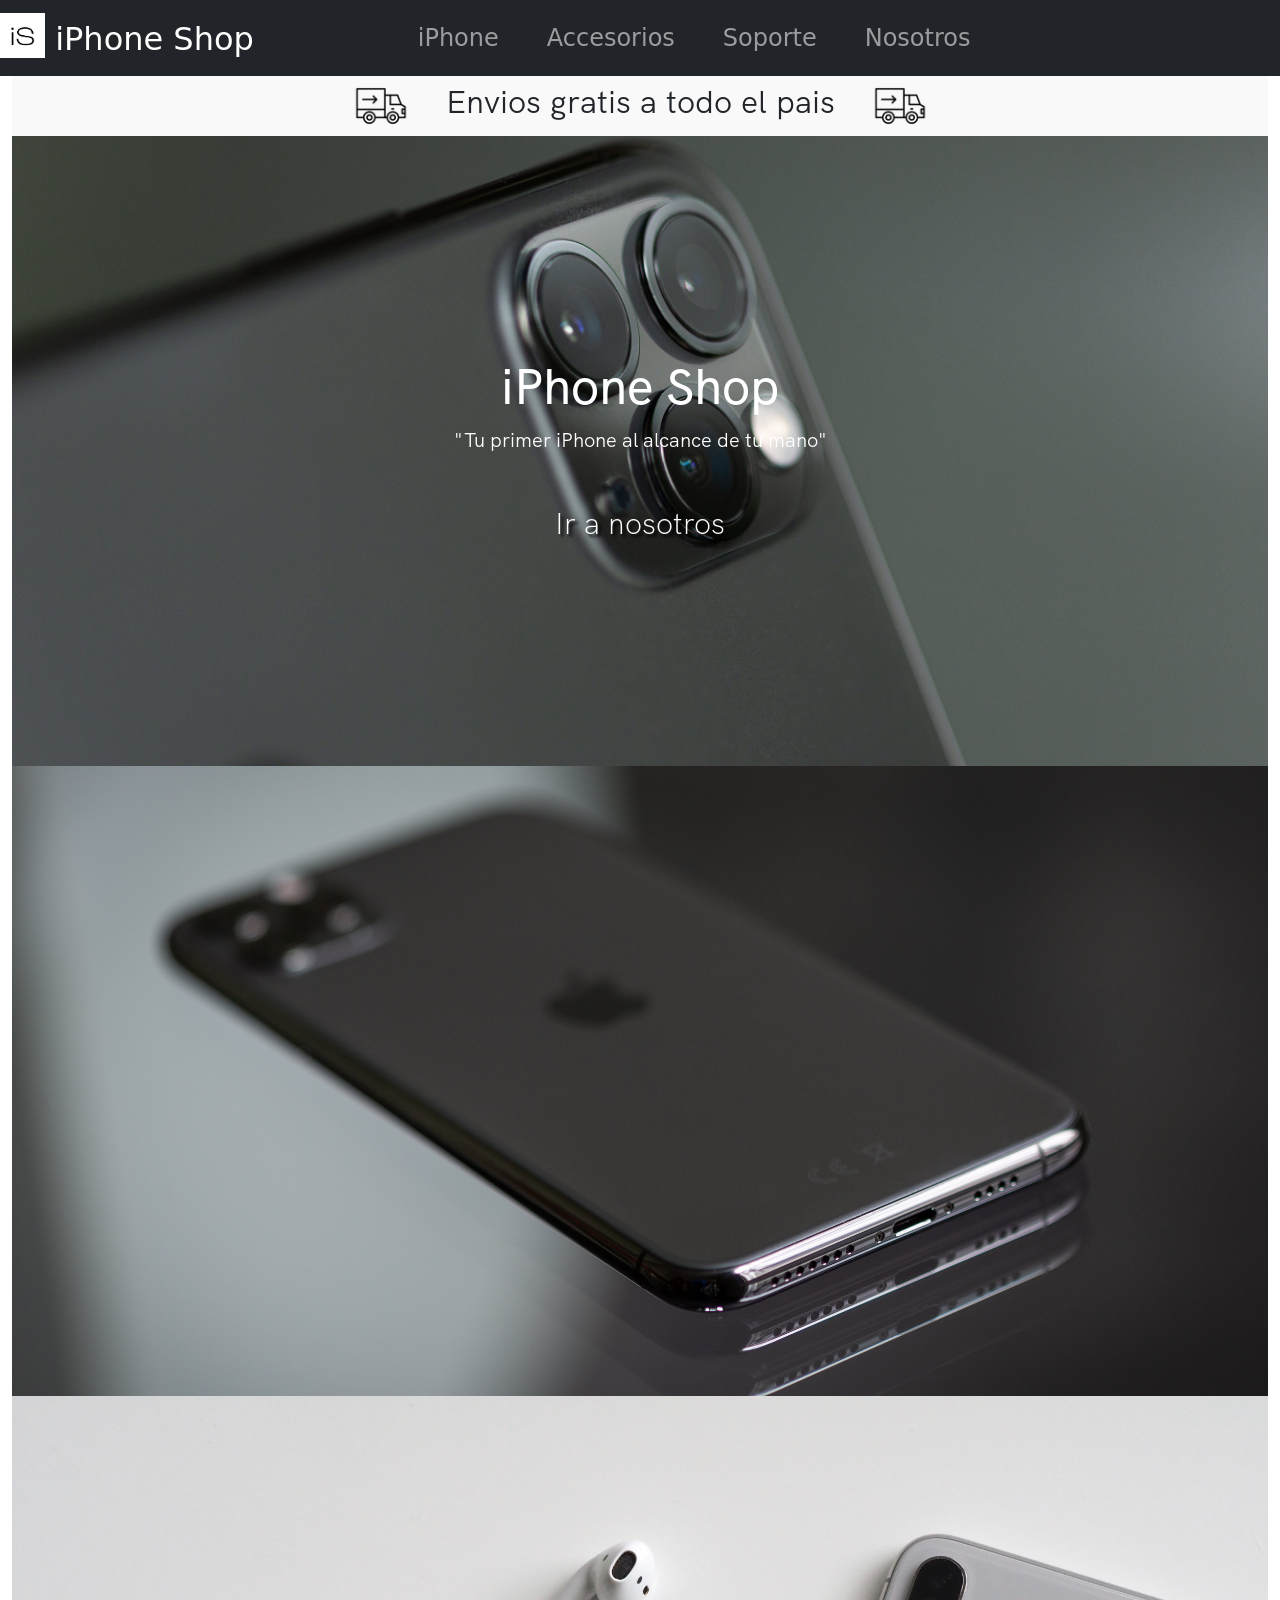
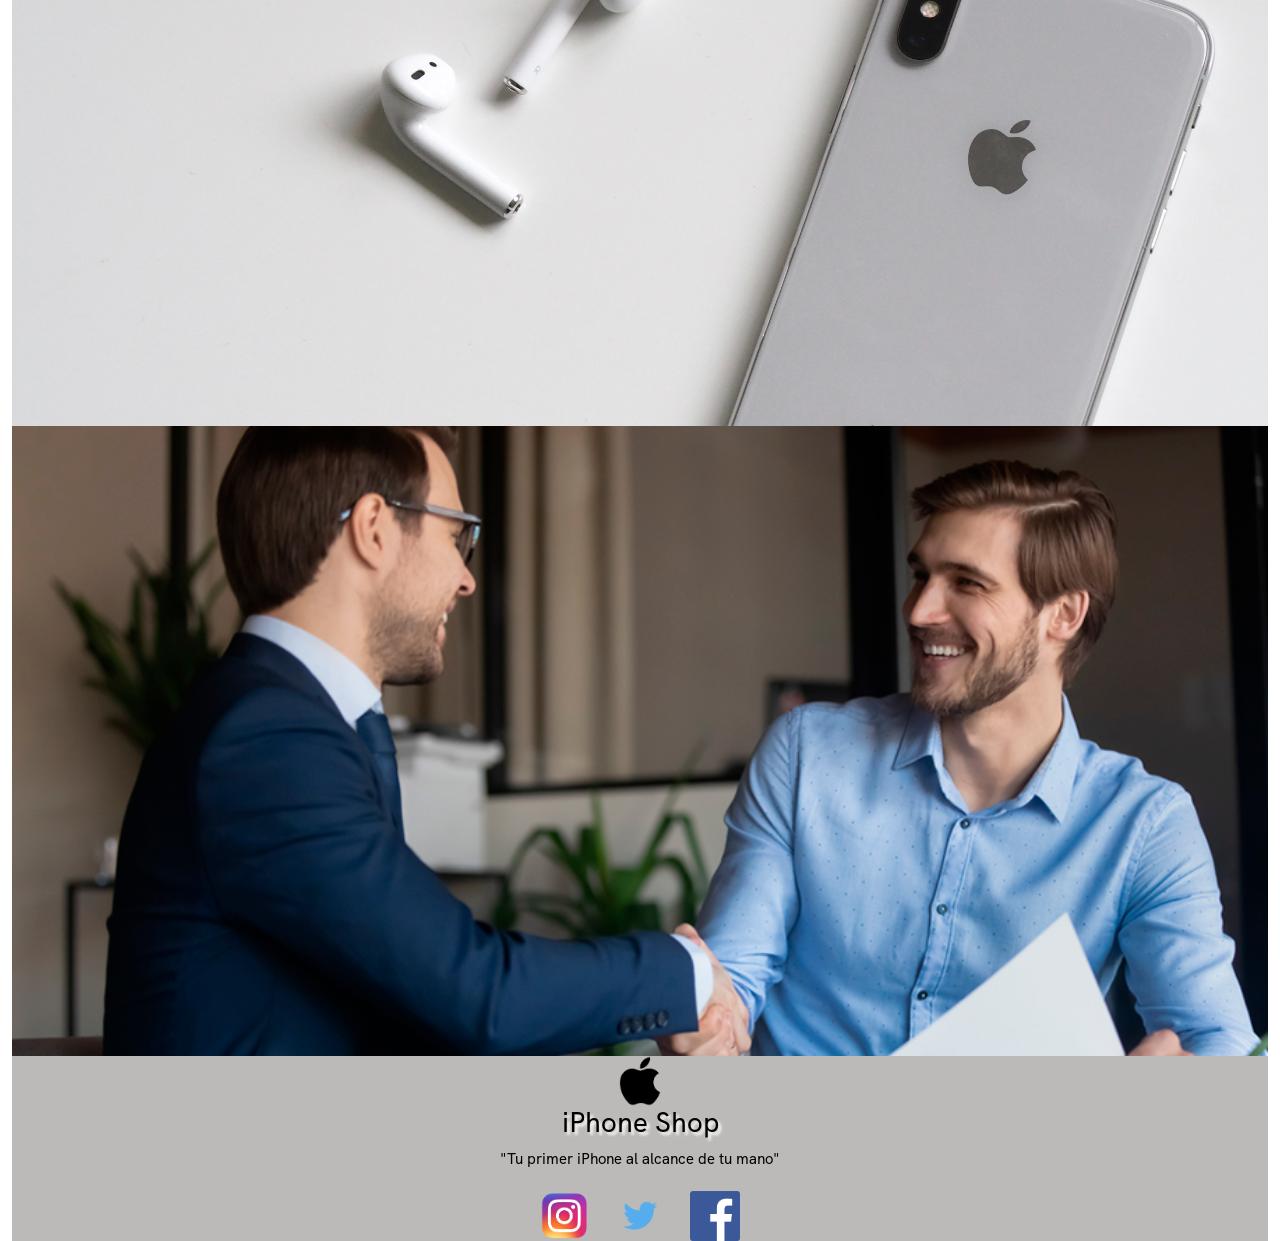
==== index.html @ 17371e0e "bootstrap" ====
<!DOCTYPE html>
<html lang="es">
    <head>
        <meta charset="UTF-8">
        <meta http-equiv="X-UA-Compatible" content="IE=edge">
        <meta name="viewport" content="width=device-width, initial-scale=1.0">
        <title>iPhone Shop</title>
        <link rel="shortcut icon" href="/img/iss.ico" type="image/x-icon">
        <link rel="stylesheet" href="https://cdnjs.cloudflare.com/ajax/libs/animate.css/4.1.1/animate.min.css"/>
        <link href="https://unpkg.com/aos@2.3.1/dist/aos.css" rel="stylesheet">
        <link href="https://cdn.jsdelivr.net/npm/bootstrap@5.1.3/dist/css/bootstrap.min.css" rel="stylesheet" integrity="sha384-1BmE4kWBq78iYhFldvKuhfTAU6auU8tT94WrHftjDbrCEXSU1oBoqyl2QvZ6jIW3" crossorigin="anonymous">
        <link rel="stylesheet" href="pages/style.css">
    </head>
    <body class="container-fluid">
       <header id="header" class="header row">
           <nav class="navbar navbar-dark bg-dark navbar-expand-md">
                <div class="d-inline-flex">
                    <a class="navbar-brand fs-2 active" href="index.html">
                    <img src="img/is.png" alt="logo apple" width="45" height="45" class="d-inline-block align-text-bottom">
                    iPhone Shop
                    </a>
                </div>
                <button class="navbar-toggler list-inline mr-auto" type="button" data-bs-toggle="collapse" data-bs-target="#navbarTogglerDemo01" aria-controls="navbarTogglerDemo01" aria-expanded="false" aria-label="Toggle navigation">
                    <span class="navbar-toggler-icon"></span>
                </button>
                <div class="collapse navbar-collapse justify-content-center" id="navbarTogglerDemo01">
                    <div class="navbar-nav m-40 divnav ">
                        <a class="nav-link fs-4 mx-3" href="pages/iphone.html">iPhone</a>
                        <a class="nav-link fs-4 mx-3" href="pages/accesorios.html">Accesorios</a>
                        <a class="nav-link fs-4 mx-3" href="pages/soporte.html">Soporte</a>
                        <a class="nav-link fs-4 mx-3" href="pages/nosotros.html">Nosotros</a>
                    </div>
                </div> 
           </nav>
        <!-- <div class="col-3">
                <a class="navbar-brand" href="index.html">
                <img src="img/580b57fcd9996e24bc43c516.png" alt="" width="50" class="d-inline-block align-text-top" >
                iPhone Shop
                </a>
            </div>
            <nav class="col-9">
                <ul class="nav justify-content-center">
                    <li class="nav-item col">
                    <a class="nav-link active nav__a"  href="pages/iphone.html">iPhone</a>
                    </li>
                    <li class="nav-item col">
                    <a class="nav-link nav__a" href="pages/accesorios.html">Accesorios</a>
                    </li>
                    <li class="nav-item col">
                    <a class="nav-link nav__a" href="pages/soporte.html">Soporte</a>
                    </li>
                    <li class="nav-item col">
                    <a class="nav-link nav__a" href="pages/nosotros.html">Nosotros</a>
                    </li>
                </ul>   
            </nav> -->
       </header>
       <main class="main">
            <section>
                <div class="promo">
                    <img src="img/camion.png" alt=""> 
                    <h2>
                        Envios gratis a todo el pais
                    </h2>
                    <img src="img/camion.png" alt="">
                </div>
            </section>
            <section class="section__one">
                    <h1 class="animate__animated animate__fadeInDownBig text-center">iPhone Shop</h1>
                    <p class="animate__animated animate__fadeInDownBig text-center">"Tu primer iPhone al alcance de tu mano"</p>
                    <a href="pages/nosotros.html" class="animate__animated animate__fadeInDownBig text-center">Ir a nosotros</a> 
            </section>
            <section class="section__two">
                <a href="pages/iphone.html" data-aos="zoom-in">Ir a iPhone</a> 
            </section>
            <section class="section__three">
                <a href="pages/accesorios.html" data-aos="zoom-in">Ir a accesorios</a>
            </section>
            <section class="section__four">
                <a href="pages/soporte.html" data-aos="zoom-in">Ir a soporte</a> 
                <p data-aos="zoom-in">Brindamos el mejor asesoramiento del mercado a nuestros clientes.</p>
            </section>
        </main>
        <footer>
            <div class="footer">
                <img src="img/580b57fcd9996e24bc43c516.png" alt="">
                <a href="#header"><h3>iPhone Shop</h3></a>
                <p>"Tu primer iPhone al alcance de tu mano"</p>
                <div>
                    <a href="https://instagram.com/"target="_blank"><img src="img/580b57fcd9996e24bc43c521.png" alt="" class="footer__a"></a>
                    <a href="https://www.twitter.com/"target="_blank"><img src="img/580b57fcd9996e24bc43c53e.png" alt="" class="footer__a"></a>
                    <a href="https://www.facebook.com/"target="_blank"><img src="img/584ac2d03ac3a570f94a666d.png" alt="" class="footer__a"></a> 
                </div>
            </div>
        </footer>
        <script src="https://unpkg.com/aos@2.3.1/dist/aos.js"></script>
        <script>
            AOS.init();
        </script>
        <script src="https://cdn.jsdelivr.net/npm/bootstrap@5.1.3/dist/js/bootstrap.bundle.min.js" integrity="sha384-ka7Sk0Gln4gmtz2MlQnikT1wXgYsOg+OMhuP+IlRH9sENBO0LRn5q+8nbTov4+1p" crossorigin="anonymous"></script>
    </body>
</html>
---- pages/style.css ----
/* * {
    margin: 0%;
    padding: 0%;
    box-sizing: border-box;
} */
@font-face{
    font-family: grotesk;
    src: url(../font/HKGrotesk-Medium.otf);
}
@font-face {
    font-family: groteska;
    src: url(../font/HKGrotesk-Light.otf);
}
@font-face {
    font-family: groteskas;
    src: url(../font/HKGrotesk-Regular.otf);
}
/*----HEADER/NAV---*/

.divnav{
    display: flex;
    justify-content: space-around;
    margin-right: 16%;
}

/* intento nuevo */
/* .header{
    height: 8vh;
    display: flex;
    align-items: center;
    background-color: #BCBAB8;
}
.header div{
    display: flex;
    justify-content: flex-start;
    padding-right: 0px;
}

.header div a{
    font-size: 35px;
    padding-top: 10px;
    color: black;
    margin-right: 0px;
}

.header nav{
    background-color: #BCBAB8;
}

.header nav ul{
    display: flex;
    justify-content: center;
}

.nav__a{
    font-size: 25px;
    font-family: groteska;
    color: black;
} */
/* intento viejo */
/* .header{
    background-color:#BCBAB8;
    display: flex;
    align-items: center;
    height: 8vh;
} */
/* .header div{
    display: flex;
    flex-direction: row-reverse;
    justify-content: left;
    align-items: center;
    width: 15%;
    height: 20%;
} */
/* .header div a{
    text-decoration: none;
    font-family: grotesk;
    color: black;
    font-size: xx-large;
}
.header div img{
    width: 50px;
    height: 50px;

} */
/* .header nav{
    width: 85%;
    margin-left: 13%;
}

.header nav ul{
    display: flex;
    list-style: none;
    justify-content: left;
    align-items: center;
    margin-top: 10px;
}
.header nav ul li{
    margin-left: 70px;
    margin-right: 70px;
}
.header nav ul li a{
    text-decoration: none;
    font-family: groteska;
    color: black;
    font-size: 20px;

    text-shadow: 2px 2px 2px white;
} */

/*----MAIN---*/

.promo{
    display: flex;
    align-items: center;
    justify-content:center;
    background-color: #F9F9F9;

}
.promo h2{
    font-family: groteskas;
}
.promo img{
    width: 60px;
    margin-left: 35px;
    margin-right: 35px;
}
.section__one{
    width: 100%;
    height: 70vh;
    color: white;
    display: flex;
    flex-direction: column;
    justify-content: center;
    align-items: center;
    background: url("../img/pexels-torsten-dettlaff-3571093.jpg");
    background-position: center;
    background-repeat: no-repeat;
    background-size: cover;
}
.section__one h1{
    font-family: grotesk;
    font-size: 50px;
    /* margin-left: 70%; */
}
.section__one p{
    font-family: groteskas;
    font-size: 20px;
    /* margin-left: 70%; */
}
.section__one a{
    font-family: groteska;
    font-size: 30px;
    text-decoration: none;
    color: white;
    /* margin-left: 70%; */
    margin-top: 30px;
    text-shadow: 3px 3px 3px black;
}
.section__one a:hover{
    color: black;
    transition: 0.1s;
    text-shadow: none;
}
.section__two{
    width: 100%;
    height: 70vh;
    color: white;
    display: flex;
    justify-content: center;
    align-items: center;
    background: url("../img/pexels-torsten-dettlaff-3623358.jpg");
    background-position: center;
    background-repeat: no-repeat;
    background-size: cover;
}
.section__two a{
    font-family: groteska;
    font-size: 30px;
    text-decoration: none;
    color: white;
    text-shadow: 3px 3px 3px black;
}
.section__two a:hover{
    color: black;
    transition: 0.1s;
    text-shadow: none;
}
.section__three{
    width: 100%;
    height: 70vh;
    color: white;
    display: flex;
    justify-content: center;
    align-items: center;
    background: url(../img/pexels-jess-bailey-designs-788946.jpg);
    background-position: top;
    background-repeat: no-repeat;
    background-size: cover;
}
.section__three a{
    font-family: groteska;
    font-size: 30px;
    text-decoration: none;
    color: black;
    text-shadow: 3px 3px 3px black;
}
.section__three a:hover{
    color: white;
    transition: 0.1s;
    text-shadow: none;
}
.section__four{
    width: 100%;
    height: 70vh;
    color: white;
    display: flex;
    flex-direction: column;
    justify-content: center;
    align-items: center;
    background: url(../img/soporte.png);
    background-position: center;
    background-repeat: no-repeat;
    background-size: cover;
}
.section__four a{
    font-family: groteska;
    font-size: 30px;
    text-decoration: none;
    color: black;
    text-shadow: 3px 3px 3px black;
}
.section__four p{
    font-family: groteskas;
    font-size: 25px;
    color: white;
    text-shadow: 3px 3px 3px black;
    margin-top: 10px;
    background-color: #bcbab880;
    border-radius: 4px;
    border: solid 2px grey; /* aca agregue bordes para cumplir con box modeling */
}
.section__four a:hover{
    color: white;
    transition: 0.1s;
    text-shadow: none;
}

/*----FOOTER---*/

.footer{
    background-color: #BCBAB8;
    display: flex;
    flex-direction: column;
    justify-content: center;
    align-items: center; 
}
.footer img{
    width: 50px;
    height: 50px;
}
.footer a{
    font-family: grotesk;
    font-size: 20px;
    text-decoration: none;
    color: black;
    text-shadow: 3px 3px 3px white;
}
.footer p{
    font-family: grotesk;
    font-size: 15px;
    text-decoration: none;
    color: black;
}
.footer__a{
    margin-left: 10px;
    margin-right: 10px;
    margin-top: 5px;
    width: 50px;
    height: 50px;
}

/*----IPHONE----*/

.publicidad{
    height: 85vh;
    display: flex;
    flex-direction: column;
    align-items: center;
    justify-content: space-between;
}
.publicidad p{
    font-family: groteska;
    color: orange;
    font-size: 20px;
    margin-top: 10px;
}
.publicidad h3{
    font-family: groteskas;
    font-size: 25px;
}
.publicidad h2{
    font-family: grotesk;
    font-size: 45px;
}
.publicidad img{
    width: 50%;
}
/* .cards{
    height: 80vh;
    background-color: #F9F9F9;
    display: flex;
    justify-content: space-evenly;
    align-items: center;
    font-family: groteska;
}
.cards__estilo{
    width: 14%;
    height: 50%;
    background-color: white;
    border-radius: 5px;
    box-shadow: 3px 3px 3px #BCBAB8;
    display: flex;
    flex-direction: column;
    align-items: center;
    justify-content: space-evenly;
}
.cards__estilo img{
    width: 230px;
} */

/*----ACCESORIOS----*/

.accesorios{
    width: 100%;
    height: 70vh;
    color: black;

    background: url("../img/airpods-header-accessories-202110.jpg");
    background-position: center;
    background-repeat: no-repeat;
    background-size: cover;
}
.accesorios div{
    display: flex;
    flex-direction: column;
    justify-content: center;
    align-items: center;
    width: 20%;
    margin-left: 15px;
}
.accesorios div h1{
    font-family: grotesk;
    /* font-size: 50px; */
}
.accesorios div p{
    font-family: groteskas;
    /* font-size: 20px; */
    
    
}

/*----SOPORTE----*/

.soporte{
    font-family: grotesk;
    font-size: 50px;
    margin-left: 5%;
}
.form{
    height: 80vh;
    margin-top: 5%;
    font-family: groteskas;
}
.form__div{
    font-family: groteska;
}

/*----NOSOTROS----*/

.section__uno{
    width: 100%;
    height: 70vh;
    color: black;
    display: flex;
    flex-direction: column;
    justify-content: center;
    align-items: center;
    background: url("../img/camera_system__rp945vhdfsiu_large.png");
    background-position: left;
    background-repeat: no-repeat;
    background-size: cover;
}
.section__uno h1{
    font-family: grotesk;
    font-size: 50px;
    margin-top: 10%;
}
.section__uno p{
    font-family: groteskas;
    font-size: 20px;
}
.section__dos{
    width: 100%;
    height: 70vh;
    color: black;
    display: flex;
    flex-direction: column;
    justify-content: center; 
    align-items: center;
    background: url("../img/pexels-opollo-photography-11525164.jpg");
    background-position: left;
    background-repeat: no-repeat;
    background-size: cover;
}
.section__dos p{
    font-family: groteskas;
    font-size: 20px;
    height: auto;
    width: 80%;
    background-color: rgba(255, 255, 255, 0.726);
    border-radius: 3px;
    text-align: center;
    padding-top: 20px;
}
/* la idea en esta seccion es agregar fotos de las oficinas pero todavia no tengo muy claro como lo voy a hacer */
.section__tres{ 
    font-family: groteskas;
    font-size: 30px;
    height: 70vh;
    display: flex;
    justify-content: space-between;
    align-items: center;
}
.section__tres p{
    width: 60vh;
    margin-left: 10vh;
}
.section__tres div{
    height: 100%;
    display: flex;
    flex-direction: column;
    justify-content: space-evenly;
    margin-right: 10vh;
}
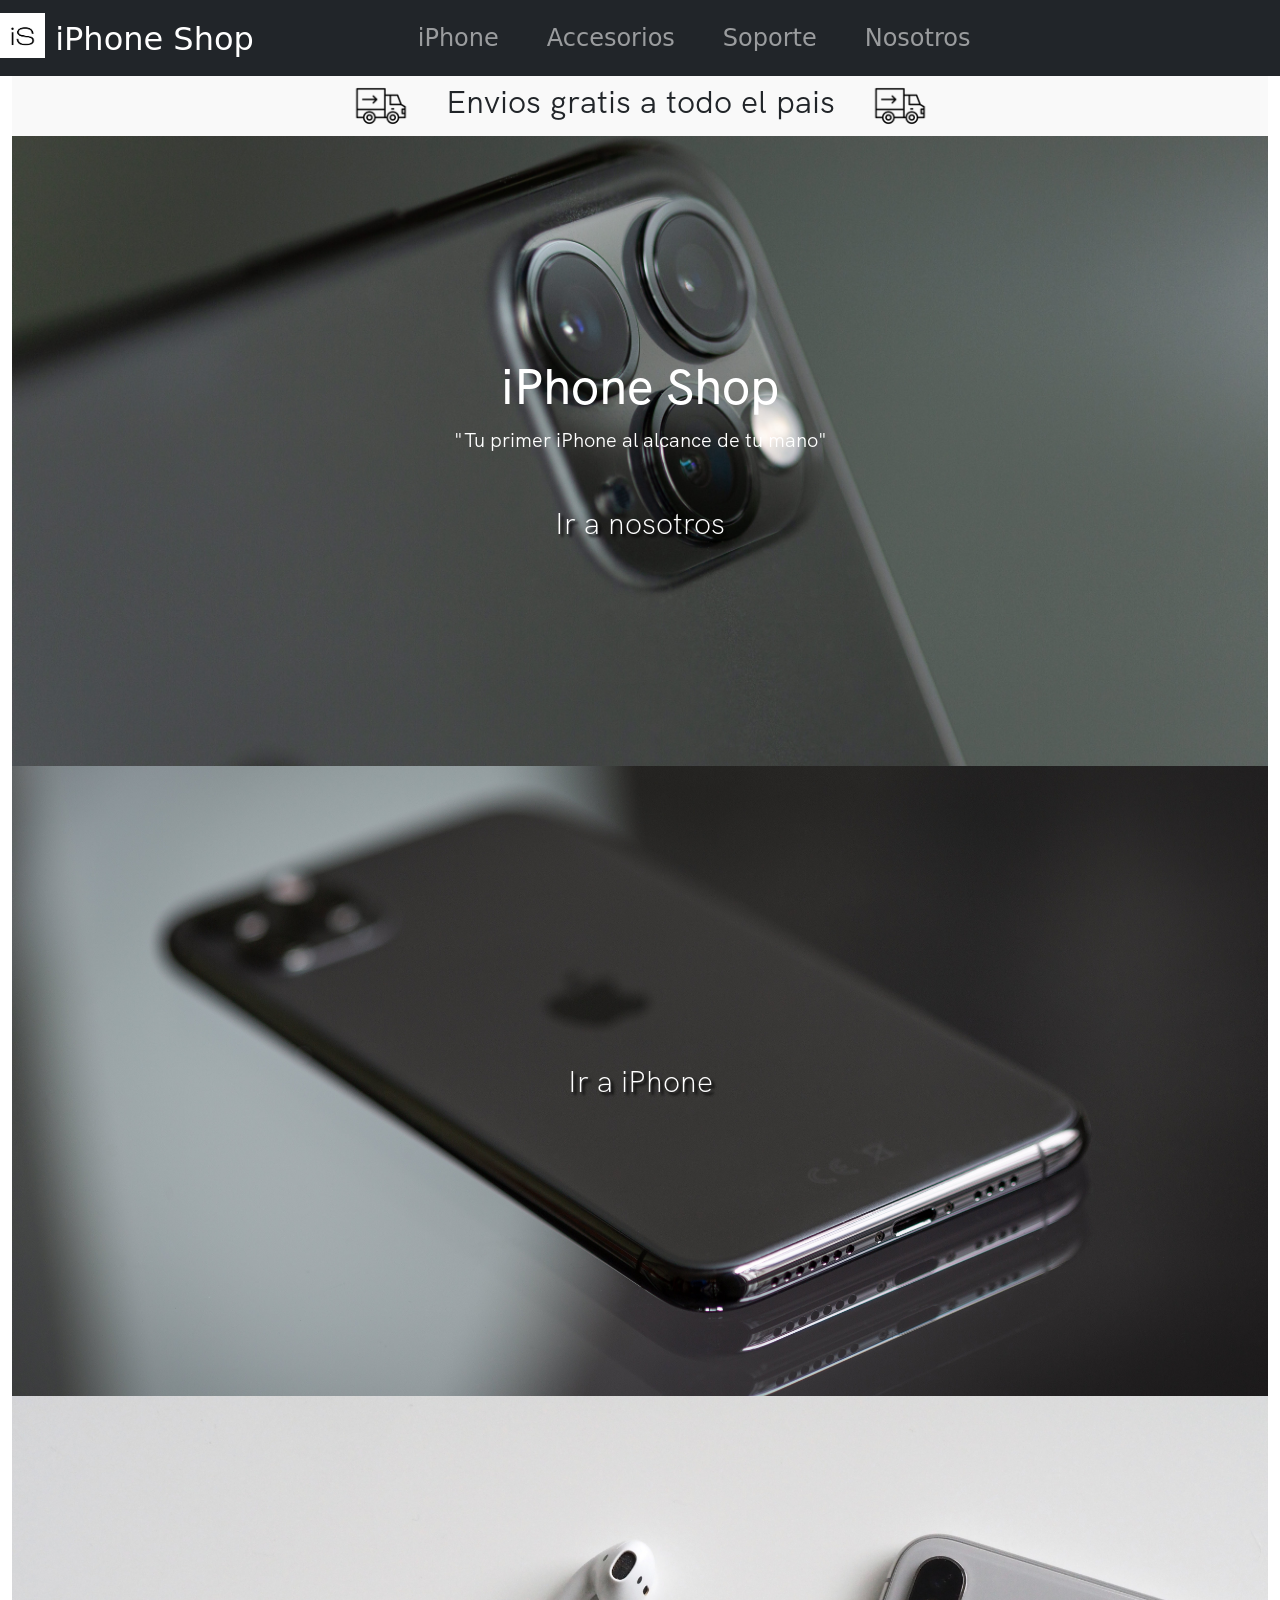
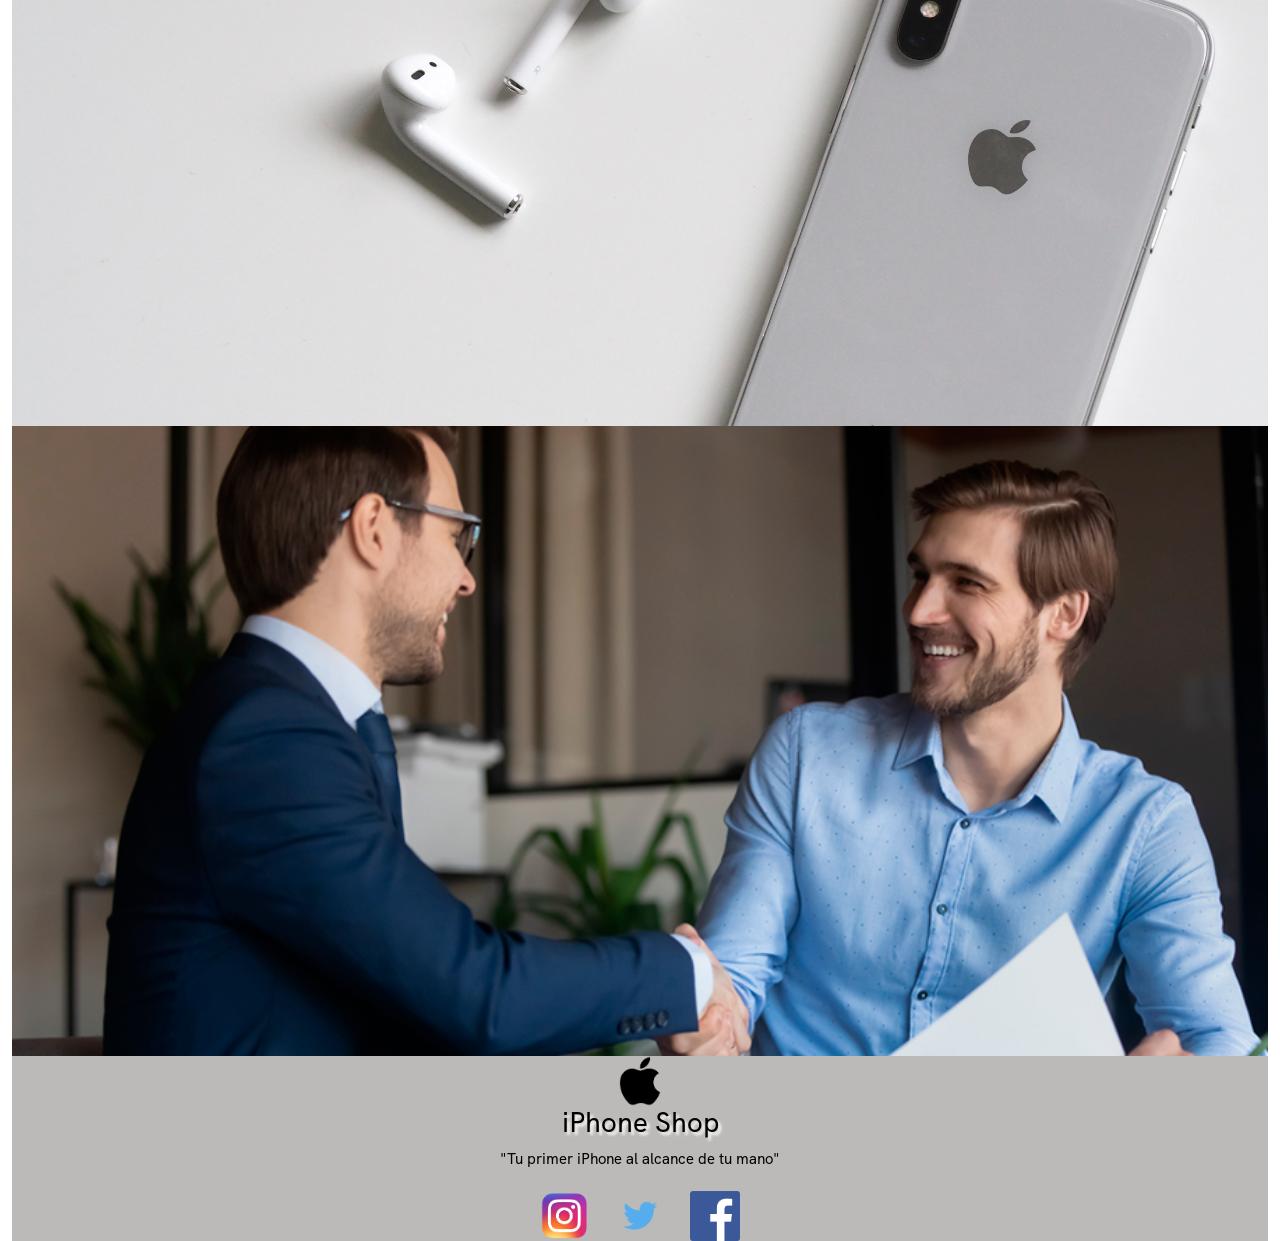
==== commit 6a9abd93: "segunda entrega" ====
--- a/index.html
+++ b/index.html
@@ -32,28 +32,6 @@
                     </div>
                 </div> 
            </nav>
-        <!-- <div class="col-3">
-                <a class="navbar-brand" href="index.html">
-                <img src="img/580b57fcd9996e24bc43c516.png" alt="" width="50" class="d-inline-block align-text-top" >
-                iPhone Shop
-                </a>
-            </div>
-            <nav class="col-9">
-                <ul class="nav justify-content-center">
-                    <li class="nav-item col">
-                    <a class="nav-link active nav__a"  href="pages/iphone.html">iPhone</a>
-                    </li>
-                    <li class="nav-item col">
-                    <a class="nav-link nav__a" href="pages/accesorios.html">Accesorios</a>
-                    </li>
-                    <li class="nav-item col">
-                    <a class="nav-link nav__a" href="pages/soporte.html">Soporte</a>
-                    </li>
-                    <li class="nav-item col">
-                    <a class="nav-link nav__a" href="pages/nosotros.html">Nosotros</a>
-                    </li>
-                </ul>   
-            </nav> -->
        </header>
        <main class="main">
             <section>
--- a/pages/style.css
+++ b/pages/style.css
@@ -1,8 +1,4 @@
-/* * {
-    margin: 0%;
-    padding: 0%;
-    box-sizing: border-box;
-} */
+
 @font-face{
     font-family: grotesk;
     src: url(../font/HKGrotesk-Medium.otf);
@@ -23,90 +19,6 @@
     margin-right: 16%;
 }
 
-/* intento nuevo */
-/* .header{
-    height: 8vh;
-    display: flex;
-    align-items: center;
-    background-color: #BCBAB8;
-}
-.header div{
-    display: flex;
-    justify-content: flex-start;
-    padding-right: 0px;
-}
-
-.header div a{
-    font-size: 35px;
-    padding-top: 10px;
-    color: black;
-    margin-right: 0px;
-}
-
-.header nav{
-    background-color: #BCBAB8;
-}
-
-.header nav ul{
-    display: flex;
-    justify-content: center;
-}
-
-.nav__a{
-    font-size: 25px;
-    font-family: groteska;
-    color: black;
-} */
-/* intento viejo */
-/* .header{
-    background-color:#BCBAB8;
-    display: flex;
-    align-items: center;
-    height: 8vh;
-} */
-/* .header div{
-    display: flex;
-    flex-direction: row-reverse;
-    justify-content: left;
-    align-items: center;
-    width: 15%;
-    height: 20%;
-} */
-/* .header div a{
-    text-decoration: none;
-    font-family: grotesk;
-    color: black;
-    font-size: xx-large;
-}
-.header div img{
-    width: 50px;
-    height: 50px;
-
-} */
-/* .header nav{
-    width: 85%;
-    margin-left: 13%;
-}
-
-.header nav ul{
-    display: flex;
-    list-style: none;
-    justify-content: left;
-    align-items: center;
-    margin-top: 10px;
-}
-.header nav ul li{
-    margin-left: 70px;
-    margin-right: 70px;
-}
-.header nav ul li a{
-    text-decoration: none;
-    font-family: groteska;
-    color: black;
-    font-size: 20px;
-
-    text-shadow: 2px 2px 2px white;
-} */
 
 /*----MAIN---*/
 
@@ -141,19 +53,16 @@
 .section__one h1{
     font-family: grotesk;
     font-size: 50px;
-    /* margin-left: 70%; */
 }
 .section__one p{
     font-family: groteskas;
     font-size: 20px;
-    /* margin-left: 70%; */
 }
 .section__one a{
     font-family: groteska;
     font-size: 30px;
     text-decoration: none;
     color: white;
-    /* margin-left: 70%; */
     margin-top: 30px;
     text-shadow: 3px 3px 3px black;
 }
@@ -238,7 +147,7 @@
     margin-top: 10px;
     background-color: #bcbab880;
     border-radius: 4px;
-    border: solid 2px grey; /* aca agregue bordes para cumplir con box modeling */
+    border: solid 2px grey; 
 }
 .section__four a:hover{
     color: white;
@@ -306,28 +215,7 @@
 .publicidad img{
     width: 50%;
 }
-/* .cards{
-    height: 80vh;
-    background-color: #F9F9F9;
-    display: flex;
-    justify-content: space-evenly;
-    align-items: center;
-    font-family: groteska;
-}
-.cards__estilo{
-    width: 14%;
-    height: 50%;
-    background-color: white;
-    border-radius: 5px;
-    box-shadow: 3px 3px 3px #BCBAB8;
-    display: flex;
-    flex-direction: column;
-    align-items: center;
-    justify-content: space-evenly;
-}
-.cards__estilo img{
-    width: 230px;
-} */
+
 
 /*----ACCESORIOS----*/
 
@@ -335,9 +223,9 @@
     width: 100%;
     height: 70vh;
     color: black;
-
-    background: url("../img/airpods-header-accessories-202110.jpg");
-    background-position: center;
+    flex-direction: column;
+    justify-content: center;
+    background: url("../img/airpods-header-accessories-202110.jpg") fixed center center;
     background-repeat: no-repeat;
     background-size: cover;
 }
@@ -345,19 +233,14 @@
     display: flex;
     flex-direction: column;
     justify-content: center;
-    align-items: center;
-    width: 20%;
+    width: auto;
     margin-left: 15px;
 }
 .accesorios div h1{
     font-family: grotesk;
-    /* font-size: 50px; */
 }
 .accesorios div p{
     font-family: groteskas;
-    /* font-size: 20px; */
-    
-    
 }
 
 /*----SOPORTE----*/
@@ -386,8 +269,8 @@
     flex-direction: column;
     justify-content: center;
     align-items: center;
-    background: url("../img/camera_system__rp945vhdfsiu_large.png");
-    background-position: left;
+    background: url("../img/camera_system__rp945vhdfsiu_large.png") center center;
+    background-position: center;
     background-repeat: no-repeat;
     background-size: cover;
 }
@@ -423,23 +306,18 @@
     text-align: center;
     padding-top: 20px;
 }
-/* la idea en esta seccion es agregar fotos de las oficinas pero todavia no tengo muy claro como lo voy a hacer */
-.section__tres{ 
-    font-family: groteskas;
-    font-size: 30px;
-    height: 70vh;
-    display: flex;
-    justify-content: space-between;
-    align-items: center;
-}
-.section__tres p{
-    width: 60vh;
-    margin-left: 10vh;
-}
+
 .section__tres div{
-    height: 100%;
-    display: flex;
-    flex-direction: column;
-    justify-content: space-evenly;
-    margin-right: 10vh;
-}
+    font-family: groteskas;
+}
+@media (max-width:768px) {
+    .promo h2{
+        font-size: large;
+    }
+    .section__uno h1{
+        margin-top: 30%;
+    }
+    .accesorios h1{
+        font-size: larger;
+    }
+}
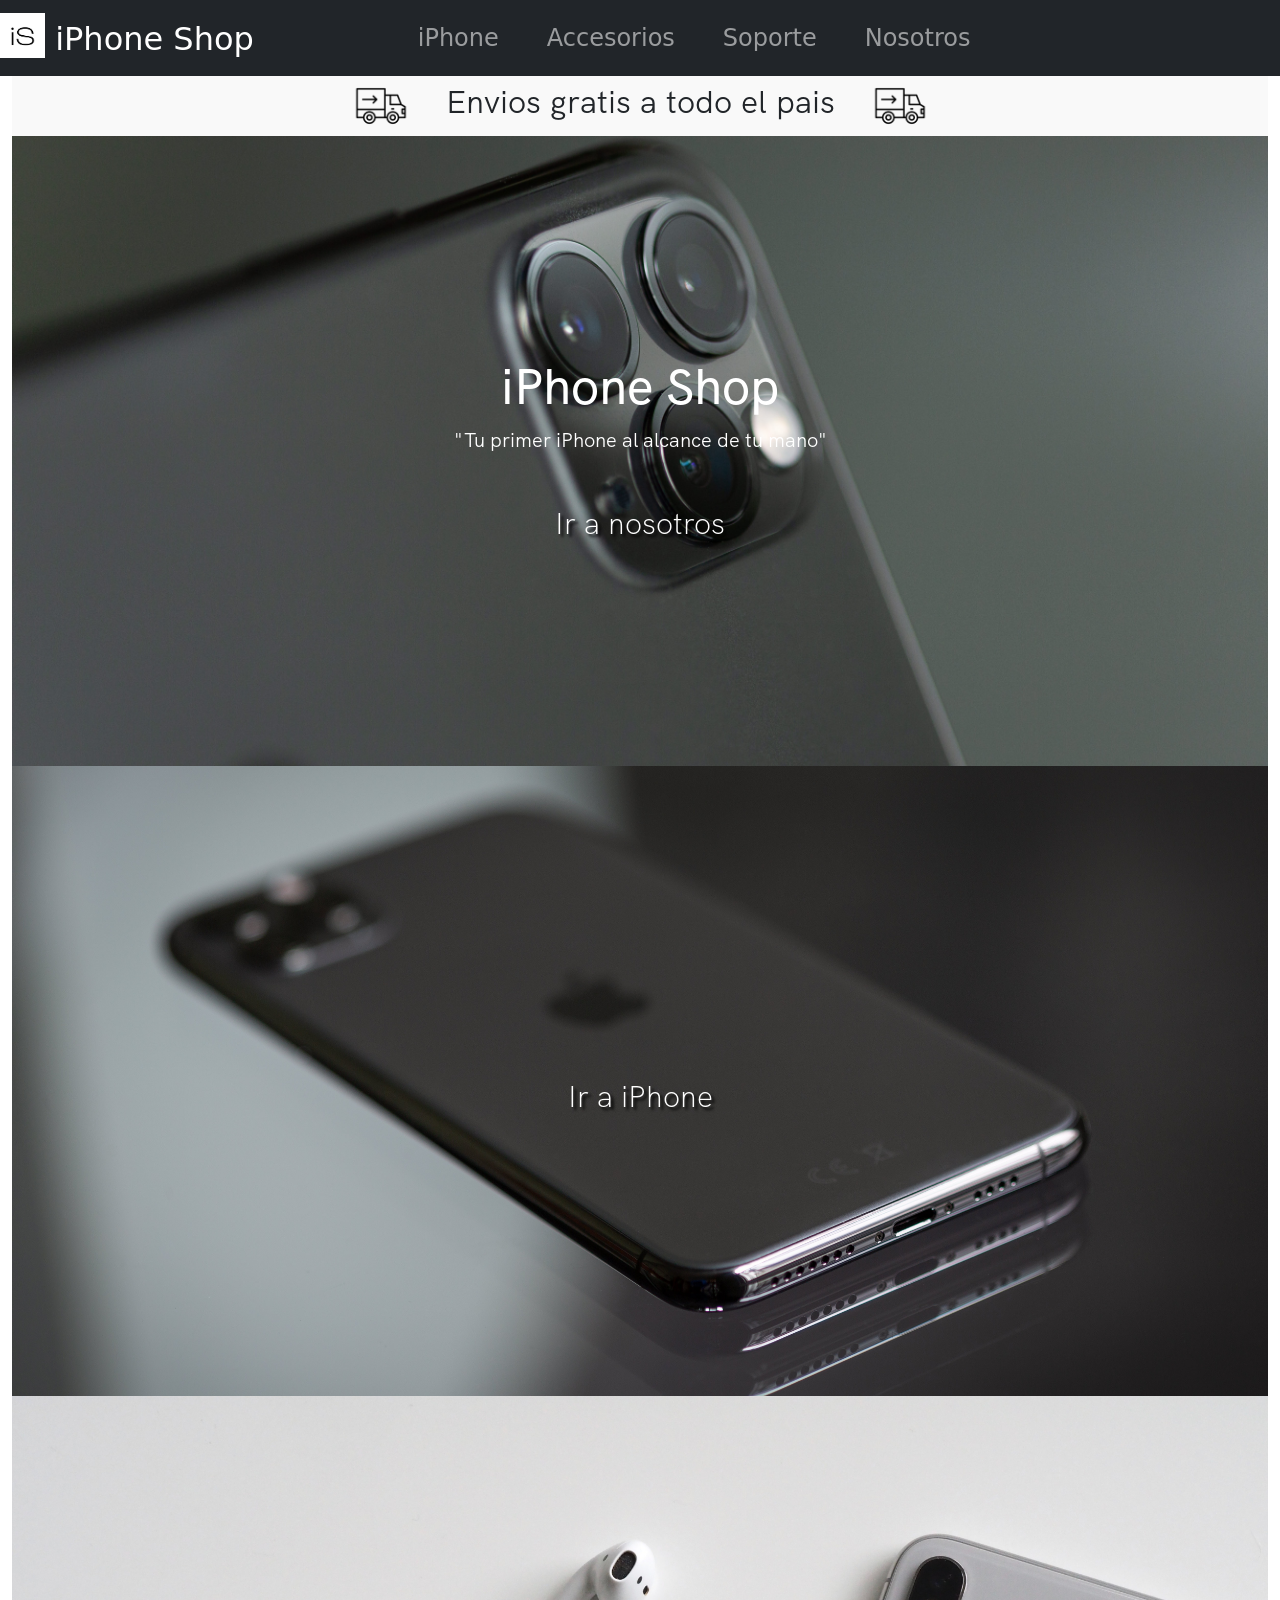
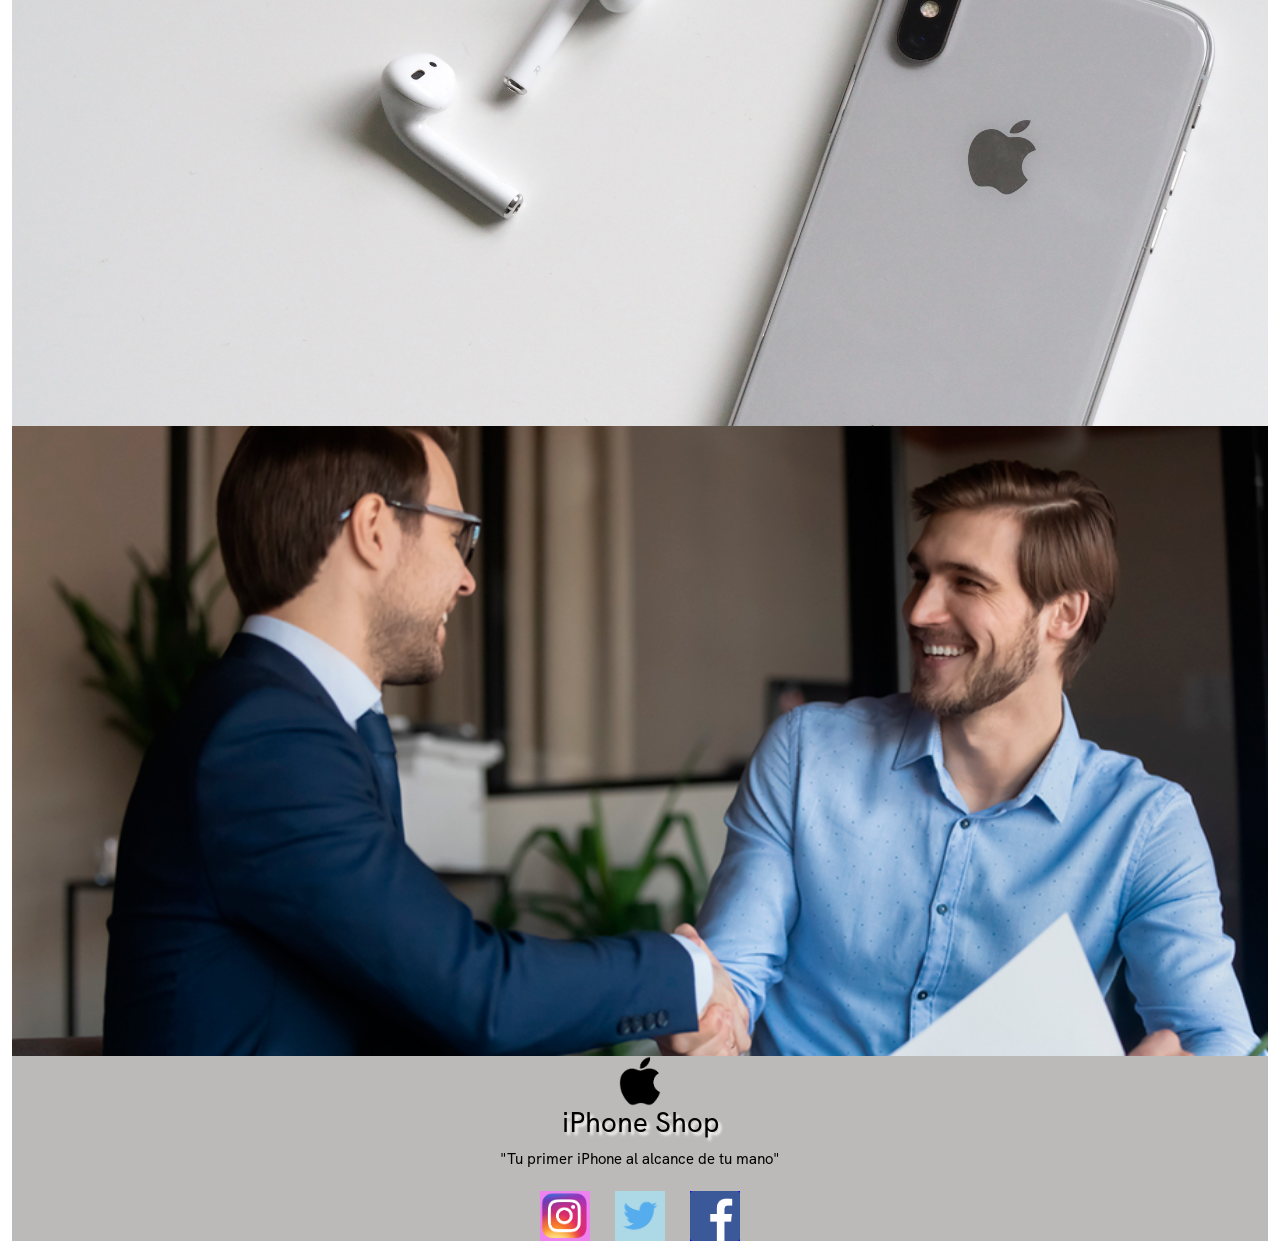
==== commit 3ccb66e1: "seo y sass" ====
--- a/index.html
+++ b/index.html
@@ -4,12 +4,14 @@
         <meta charset="UTF-8">
         <meta http-equiv="X-UA-Compatible" content="IE=edge">
         <meta name="viewport" content="width=device-width, initial-scale=1.0">
+        <meta name="description" content="iPhone Shop es un sitio con el fin de brindar a nuestros clientes los mejores precios en iPhone">
+        <meta name="keywords" content="iphone, apple, tecnology, tecno, electronica, smartphone, accesorios, auriculares, manzana, ecommerce">
         <title>iPhone Shop</title>
         <link rel="shortcut icon" href="/img/iss.ico" type="image/x-icon">
         <link rel="stylesheet" href="https://cdnjs.cloudflare.com/ajax/libs/animate.css/4.1.1/animate.min.css"/>
         <link href="https://unpkg.com/aos@2.3.1/dist/aos.css" rel="stylesheet">
         <link href="https://cdn.jsdelivr.net/npm/bootstrap@5.1.3/dist/css/bootstrap.min.css" rel="stylesheet" integrity="sha384-1BmE4kWBq78iYhFldvKuhfTAU6auU8tT94WrHftjDbrCEXSU1oBoqyl2QvZ6jIW3" crossorigin="anonymous">
-        <link rel="stylesheet" href="pages/style.css">
+        <link rel="stylesheet" href="css/pruebacss.css">
     </head>
     <body class="container-fluid">
        <header id="header" class="header row">
@@ -65,9 +67,9 @@
                 <a href="#header"><h3>iPhone Shop</h3></a>
                 <p>"Tu primer iPhone al alcance de tu mano"</p>
                 <div>
-                    <a href="https://instagram.com/"target="_blank"><img src="img/580b57fcd9996e24bc43c521.png" alt="" class="footer__a"></a>
-                    <a href="https://www.twitter.com/"target="_blank"><img src="img/580b57fcd9996e24bc43c53e.png" alt="" class="footer__a"></a>
-                    <a href="https://www.facebook.com/"target="_blank"><img src="img/584ac2d03ac3a570f94a666d.png" alt="" class="footer__a"></a> 
+                    <a href="https://instagram.com/"target="_blank"><img src="img/580b57fcd9996e24bc43c521.png" alt="" class="footer__a instagram"></a>
+                    <a href="https://www.twitter.com/"target="_blank"><img src="img/580b57fcd9996e24bc43c53e.png" alt="" class="footer__a twitter"></a>
+                    <a href="https://www.facebook.com/"target="_blank"><img src="img/584ac2d03ac3a570f94a666d.png" alt="" class="footer__a facebook"></a> 
                 </div>
             </div>
         </footer>
--- a/css/pruebacss.css
+++ b/css/pruebacss.css
@@ -0,0 +1,126 @@
+@font-face {
+  font-family: grotesk;
+  src: url(../font/HKGrotesk-Medium.otf); }
+
+@font-face {
+  font-family: groteska;
+  src: url(../font/HKGrotesk-Light.otf); }
+
+@font-face {
+  font-family: groteskas;
+  src: url(../font/HKGrotesk-Regular.otf); }
+
+.divnav {
+  display: flex;
+  justify-content: space-around;
+  margin-right: 16%; }
+
+.promo {
+  display: flex;
+  align-items: center;
+  justify-content: center;
+  background-color: #F9F9F9; }
+  .promo h2 {
+    font-family: groteskas; }
+  .promo img {
+    width: 60px;
+    margin-left: 35px;
+    margin-right: 35px; }
+
+.section, .section__one, .section__two, .section__three, .section__four {
+  width: 100%;
+  height: 70vh;
+  color: white;
+  display: flex;
+  justify-content: center;
+  align-items: center; }
+
+.a, .section__one a, .section__two a, .section__three a, .section__four a {
+  font-family: "groteska";
+  font-size: 30px;
+  text-decoration: none;
+  color: white;
+  margin-top: 30px;
+  text-shadow: 3px 3px 3px black; }
+  .a:hover, .section__one a:hover, .section__two a:hover, .section__three a:hover, .section__four a:hover {
+    color: black;
+    transition: 0.1s;
+    text-shadow: none; }
+
+.section__one {
+  flex-direction: column;
+  background: url("../img/pexels-torsten-dettlaff-3571093.jpg");
+  background-position: center;
+  background-repeat: no-repeat;
+  background-size: cover; }
+  .section__one h1 {
+    font-family: "grotesk";
+    font-size: 50px; }
+  .section__one p {
+    font-family: "groteskas";
+    font-size: 20px; }
+
+.section__two {
+  background: url("../img/pexels-torsten-dettlaff-3623358.jpg");
+  background-position: center;
+  background-repeat: no-repeat;
+  background-size: cover; }
+
+.section__three {
+  background: url(../img/pexels-jess-bailey-designs-788946.jpg);
+  background-position: top;
+  background-repeat: no-repeat;
+  background-size: cover; }
+
+.section__four {
+  flex-direction: column;
+  background: url(../img/soporte.png);
+  background-position: center;
+  background-repeat: no-repeat;
+  background-size: cover; }
+  .section__four p {
+    font-family: groteskas;
+    font-size: 25px;
+    color: white;
+    text-shadow: 3px 3px 3px black;
+    margin-top: 10px;
+    background-color: #bcbab880;
+    border-radius: 4px;
+    border: solid 2px grey; }
+
+.footer {
+  background-color: #BCBAB8;
+  display: flex;
+  flex-direction: column;
+  justify-content: center;
+  align-items: center; }
+  .footer img {
+    width: 50px;
+    height: 50px; }
+  .footer a {
+    font-family: grotesk;
+    font-size: 20px;
+    text-decoration: none;
+    color: black;
+    text-shadow: 3px 3px 3px white; }
+  .footer p {
+    font-family: grotesk;
+    font-size: 15px;
+    text-decoration: none;
+    color: black; }
+
+.footer__a {
+  margin-left: 10px;
+  margin-right: 10px;
+  margin-top: 5px;
+  width: 50px;
+  height: 50px; }
+
+.instagram {
+  background-color: violet; }
+
+.twitter {
+  background-color: lightblue; }
+
+.facebook {
+  background-color: blue; }
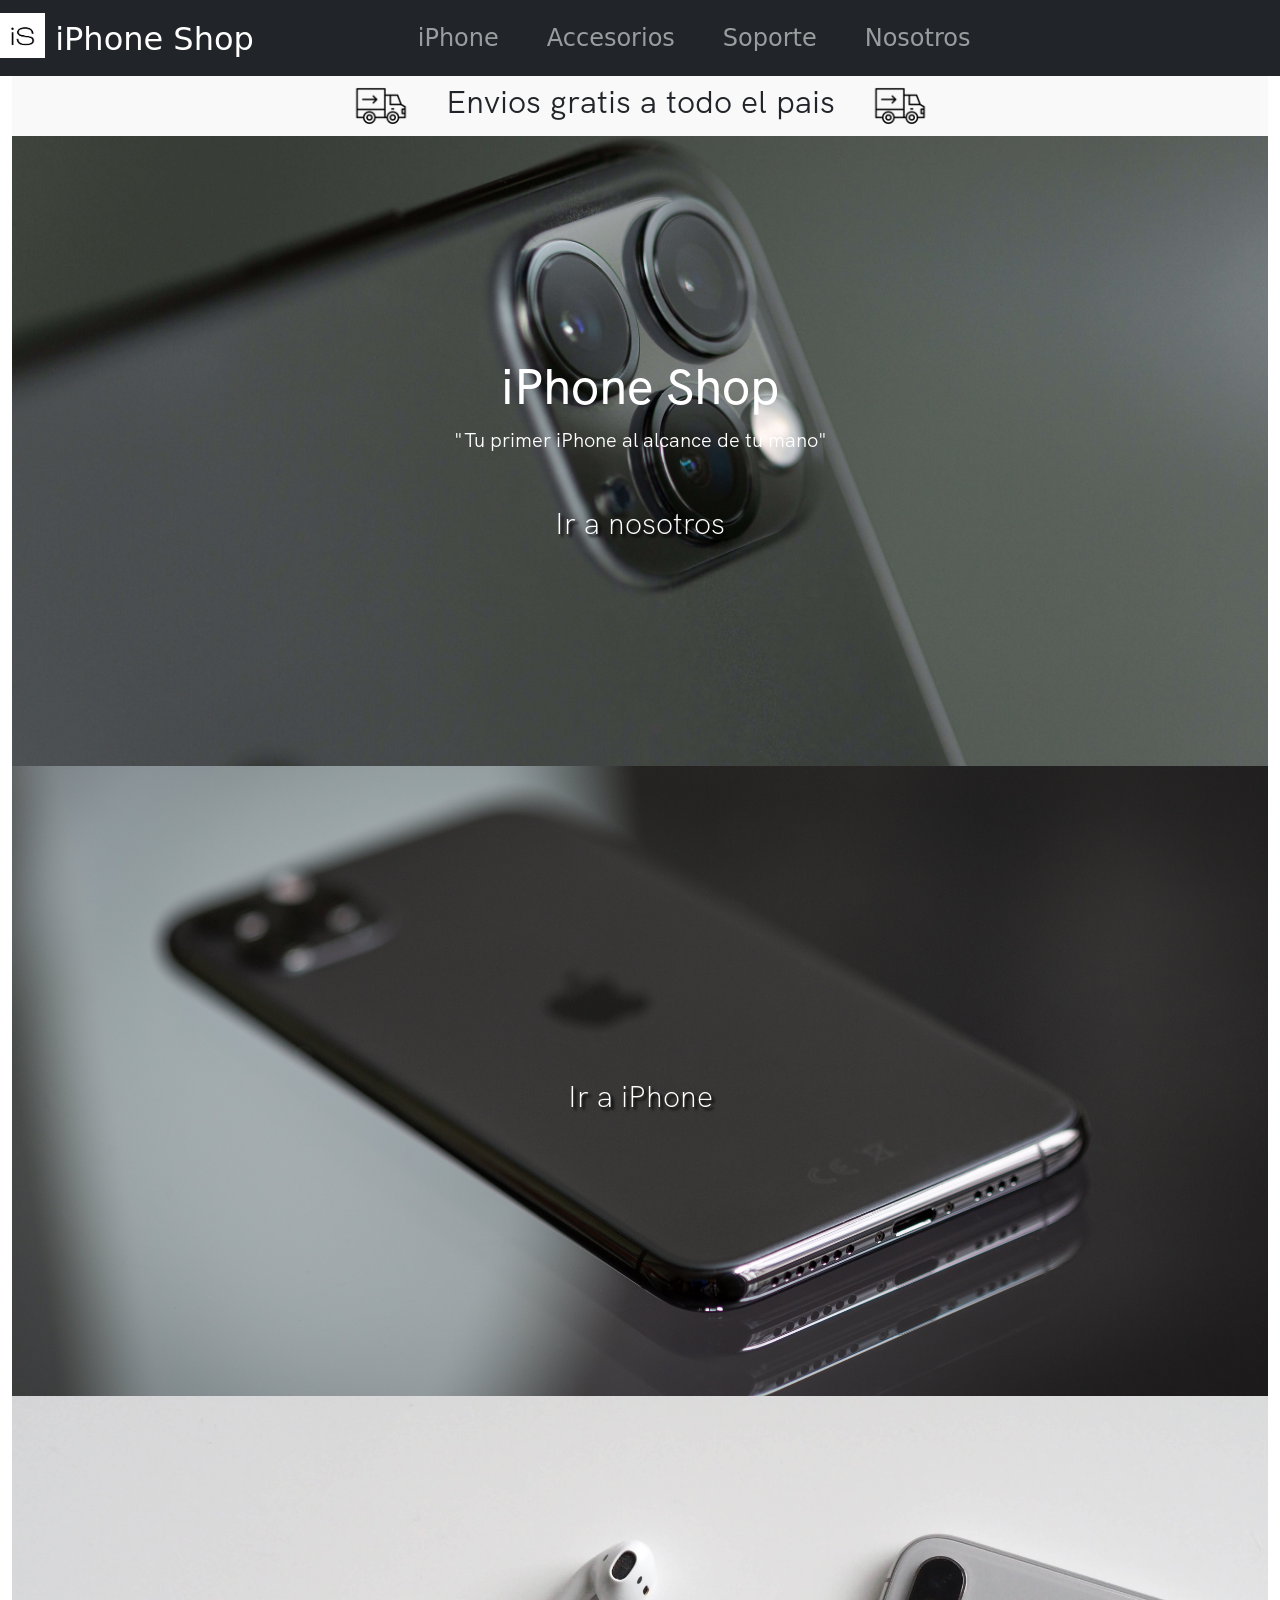
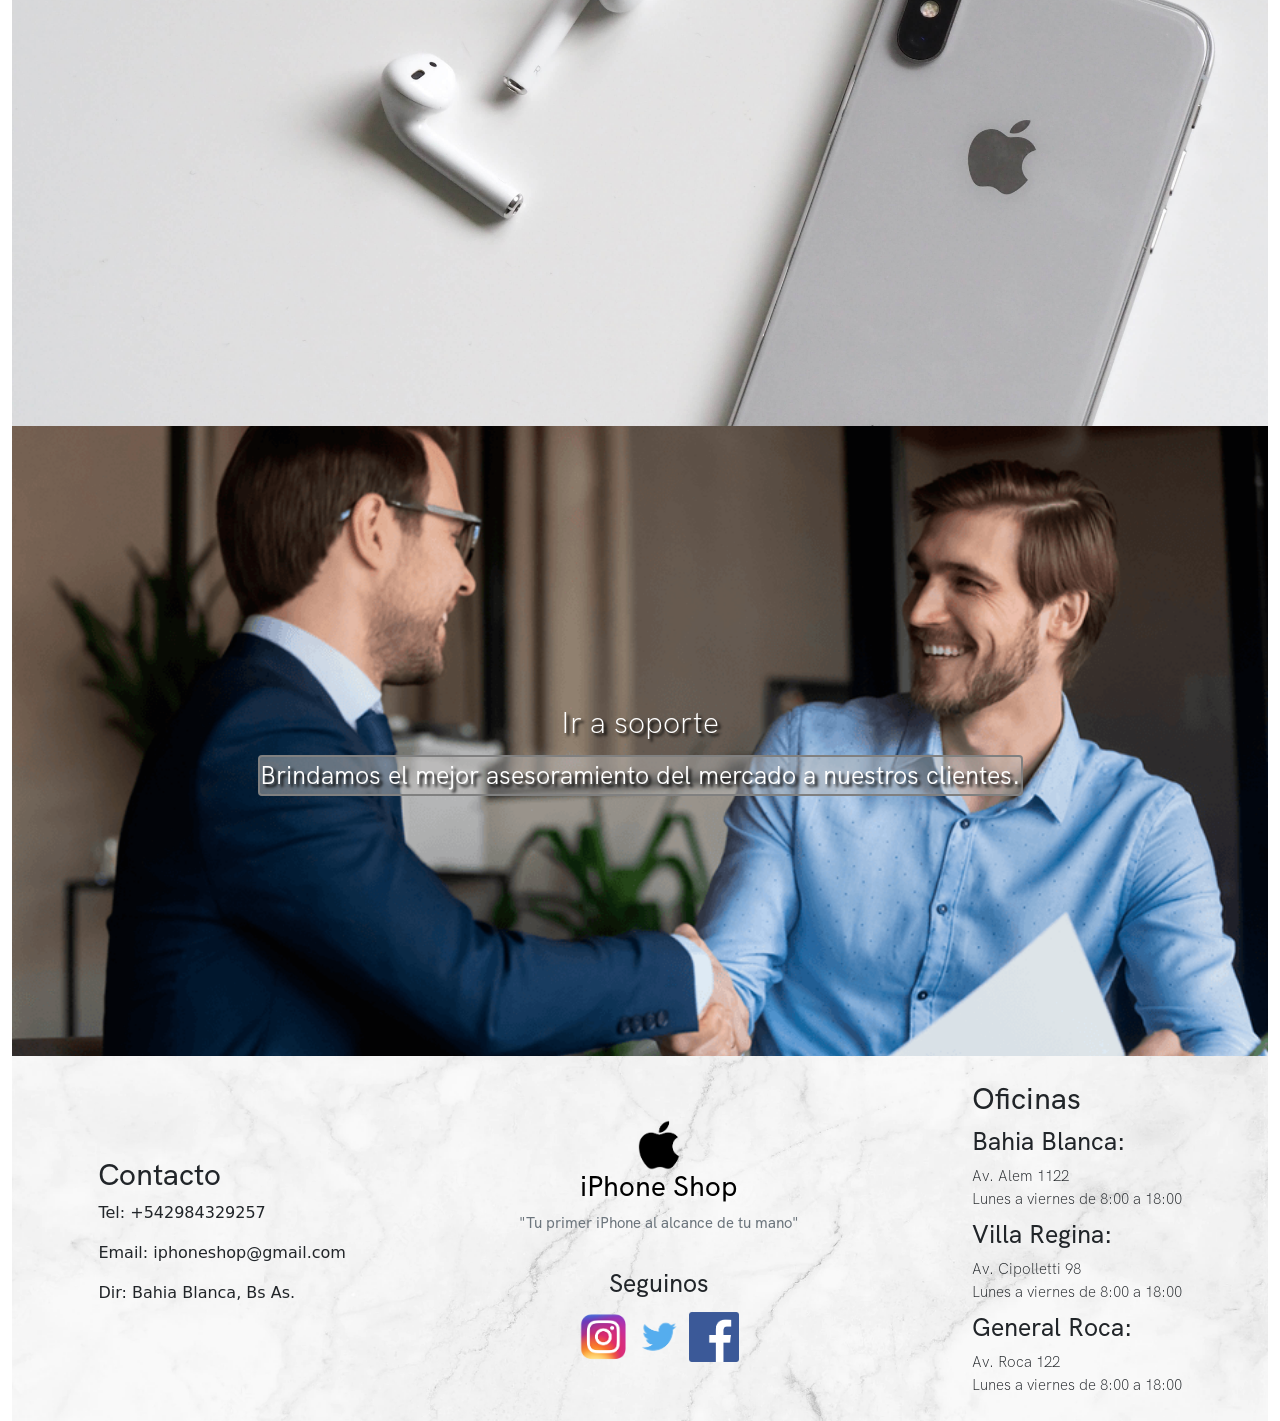
==== commit df018f78: "commitfinal" ====
--- a/index.html
+++ b/index.html
@@ -63,13 +63,40 @@
         </main>
         <footer>
             <div class="footer">
-                <img src="img/580b57fcd9996e24bc43c516.png" alt="">
-                <a href="#header"><h3>iPhone Shop</h3></a>
-                <p>"Tu primer iPhone al alcance de tu mano"</p>
-                <div>
-                    <a href="https://instagram.com/"target="_blank"><img src="img/580b57fcd9996e24bc43c521.png" alt="" class="footer__a instagram"></a>
-                    <a href="https://www.twitter.com/"target="_blank"><img src="img/580b57fcd9996e24bc43c53e.png" alt="" class="footer__a twitter"></a>
-                    <a href="https://www.facebook.com/"target="_blank"><img src="img/584ac2d03ac3a570f94a666d.png" alt="" class="footer__a facebook"></a> 
+                <div class="contacto">
+                    <h2>Contacto</h2>
+                    <p>Tel: +542984329257</p>
+                    <p>Email: iphoneshop@gmail.com</p>
+                    <p>Dir: Bahia Blanca, Bs As.</p>
+                </div>
+                <div class="redes">
+                    <img src="../img/580b57fcd9996e24bc43c516.png" alt="">
+                    <a href="#header"><h3>iPhone Shop</h3></a>
+                    <p>"Tu primer iPhone al alcance de tu mano"</p>
+                    <h2>Seguinos</h2>
+                    <div>
+                        <a href="https://instagram.com/" target="_blank"><img src="../img/580b57fcd9996e24bc43c521.png" alt=""></a>
+                        <a href="https://www.twitter.com/" target="_blank"><img src="../img/580b57fcd9996e24bc43c53e.png" alt=""></a>
+                        <a href="https://www.facebook.com/" target="_blank"><img src="../img/584ac2d03ac3a570f94a666d.png" alt=""></a> 
+                    </div>
+                </div>
+                <div class="oficinas">
+                    <h2>Oficinas</h2>
+                    <div>
+                        <h3>Bahia Blanca:</h3>
+                        <p>Av. Alem 1122</p>
+                        <p>Lunes a viernes de 8:00 a 18:00</p>
+                    </div>
+                    <div>
+                        <h3>Villa Regina:</h3>
+                        <p>Av. Cipolletti 98</p>
+                        <p>Lunes a viernes de 8:00 a 18:00</p>
+                    </div>
+                    <div>
+                        <h3>General Roca:</h3>
+                        <p>Av. Roca 122</p>
+                        <p>Lunes a viernes de 8:00 a 18:00</p>
+                    </div>
                 </div>
             </div>
         </footer>
--- a/css/pruebacss.css
+++ b/css/pruebacss.css
@@ -89,25 +89,50 @@
     border: solid 2px grey; }
 
 .footer {
-  background-color: #BCBAB8;
-  display: flex;
-  flex-direction: column;
-  justify-content: center;
+  background: url(../../img/fondo-textura-marmol-blanco-textura-marmol-abstracta-patrones-naturales-diseno_41389-491.webp);
+  background-repeat: no-repeat;
+  background-size: cover;
+  display: flex;
+  justify-content: space-around;
   align-items: center; }
-  .footer img {
-    width: 50px;
-    height: 50px; }
-  .footer a {
+  .footer .redes {
+    text-align: center; }
+    .footer .redes img {
+      width: 50px;
+      height: 50px;
+      margin-top: 5px; }
+    .footer .redes a {
+      font-family: grotesk;
+      font-size: 20px;
+      text-decoration: none;
+      color: black;
+      text-shadow: 3px 3px 3px white; }
+    .footer .redes p {
+      font-family: grotesk;
+      font-size: 15px;
+      text-decoration: none;
+      color: #6c757d; }
+    .footer .redes h2 {
+      font-family: grotesk;
+      font-size: 25px;
+      margin-top: 35px; }
+  .footer .contacto h2 {
     font-family: grotesk;
-    font-size: 20px;
-    text-decoration: none;
-    color: black;
-    text-shadow: 3px 3px 3px white; }
-  .footer p {
-    font-family: grotesk;
-    font-size: 15px;
-    text-decoration: none;
-    color: black; }
+    font-size: 30px; }
+  .footer .oficinas {
+    padding-top: 25px;
+    padding-bottom: 25px; }
+    .footer .oficinas h2 {
+      font-family: grotesk;
+      font-size: 30px; }
+    .footer .oficinas div h3 {
+      font-family: grotesk;
+      font-size: 25px;
+      margin-top: 10px; }
+    .footer .oficinas div p {
+      font-family: groteska;
+      font-size: 15px;
+      margin: 0%; }
 
 .footer__a {
   margin-left: 10px;
@@ -124,3 +149,178 @@
 
 .facebook {
   background-color: blue; }
+
+@media (max-width: 650px) {
+  .promo h2 {
+    font-size: 20px; }
+  .promo img {
+    width: 50px;
+    margin-left: 20px;
+    margin-right: 20px; }
+  .footer {
+    display: flex;
+    flex-direction: column; }
+    .footer .contacto {
+      text-align: center;
+      margin-top: 15px;
+      margin-bottom: 35px; }
+    .footer .oficinas {
+      text-align: center;
+      margin-top: 35px; } }
+
+@font-face {
+  font-family: grotesk;
+  src: url(../font/HKGrotesk-Medium.otf); }
+
+@font-face {
+  font-family: groteska;
+  src: url(../font/HKGrotesk-Light.otf); }
+
+@font-face {
+  font-family: groteskas;
+  src: url(../font/HKGrotesk-Regular.otf); }
+
+.publicidad {
+  height: 85vh;
+  display: flex;
+  flex-direction: column;
+  align-items: center;
+  justify-content: space-between; }
+  .publicidad p {
+    font-family: groteska;
+    color: orange;
+    font-size: 20px;
+    margin-top: 10px; }
+  .publicidad h3 {
+    font-family: groteskas;
+    font-size: 25px;
+    text-align: center; }
+  .publicidad h2 {
+    font-family: grotesk;
+    font-size: 45px; }
+  .publicidad img {
+    width: 50%; }
+
+@media (max-width: 800px) {
+  .publicidad {
+    height: 70vh; }
+    .publicidad img {
+      width: 100%; } }
+
+@font-face {
+  font-family: grotesk;
+  src: url(../font/HKGrotesk-Medium.otf); }
+
+@font-face {
+  font-family: groteska;
+  src: url(../font/HKGrotesk-Light.otf); }
+
+@font-face {
+  font-family: groteskas;
+  src: url(../font/HKGrotesk-Regular.otf); }
+
+.accesorios {
+  width: 100%;
+  height: 90vh;
+  color: black;
+  background: url("../../img/airpods-header-accessories-202110.jpg") fixed center bottom;
+  background-repeat: no-repeat;
+  background-size: contain;
+  background-color: #f2f2f2; }
+  .accesorios div {
+    display: flex;
+    flex-direction: column;
+    justify-content: center;
+    width: auto;
+    margin-left: 15px; }
+    .accesorios div h1 {
+      font-family: grotesk; }
+    .accesorios div p {
+      font-family: groteskas; }
+
+@media (max-width: 768px) {
+  .accesorios {
+    height: 85vh;
+    background: url(../../img/hero_airpods_left__e4mt0u0p25ea_small_2x.png) fixed center bottom;
+    background-repeat: no-repeat;
+    background-size: auto;
+    background-color: #f2f2f2; }
+    .accesorios div {
+      padding-top: 55px; } }
+
+.soporte {
+  font-family: grotesk;
+  font-size: 50px;
+  margin-left: 5%; }
+
+.form {
+  height: 80vh;
+  margin-top: 5%;
+  font-family: groteskas; }
+
+.form__div {
+  font-family: groteska; }
+
+@font-face {
+  font-family: grotesk;
+  src: url(../../font/HKGrotesk-Medium.otf); }
+
+@font-face {
+  font-family: groteska;
+  src: url(../../font/HKGrotesk-Light.otf); }
+
+@font-face {
+  font-family: groteskas;
+  src: url(../../font/HKGrotesk-Regular.otf); }
+
+@font-face {
+  font-family: grote;
+  src: url(../../font/HKGrotesk-Bold.otf); }
+
+.section__uno, .section__dos {
+  width: 100%;
+  height: 86vh;
+  color: black;
+  display: flex;
+  flex-direction: column;
+  justify-content: start;
+  align-items: center;
+  background: url("../../img/camera_system__rp945vhdfsiu_large.png") center bottom;
+  background-position: bottom;
+  background-repeat: no-repeat;
+  background-size: contain; }
+  .section__uno h1, .section__dos h1 {
+    font-family: grote;
+    font-size: 90px;
+    margin-top: 5%; }
+  .section__uno p, .section__dos p {
+    font-family: groteskas;
+    font-size: 20px; }
+
+.section__dos {
+  background: url("../../img/pexels-opollo-photography-11525164.jpg");
+  background-position: left;
+  background-repeat: no-repeat;
+  background-size: cover; }
+  .section__dos p {
+    font-family: groteskas;
+    font-size: 20px;
+    height: auto;
+    width: 80%;
+    background-color: rgba(255, 255, 255, 0.726);
+    border-radius: 3px;
+    text-align: center;
+    padding-top: 20px; }
+
+.section__tres div {
+  font-family: groteskas; }
+
+@media (max-width: 768px) {
+  .section__uno, .section__dos {
+    background-position: center; }
+    .section__uno h1, .section__dos h1 {
+      text-align: end;
+      padding-top: 90px;
+      font-size: 70px; }
+  .section__dos {
+    background-position: center; } }
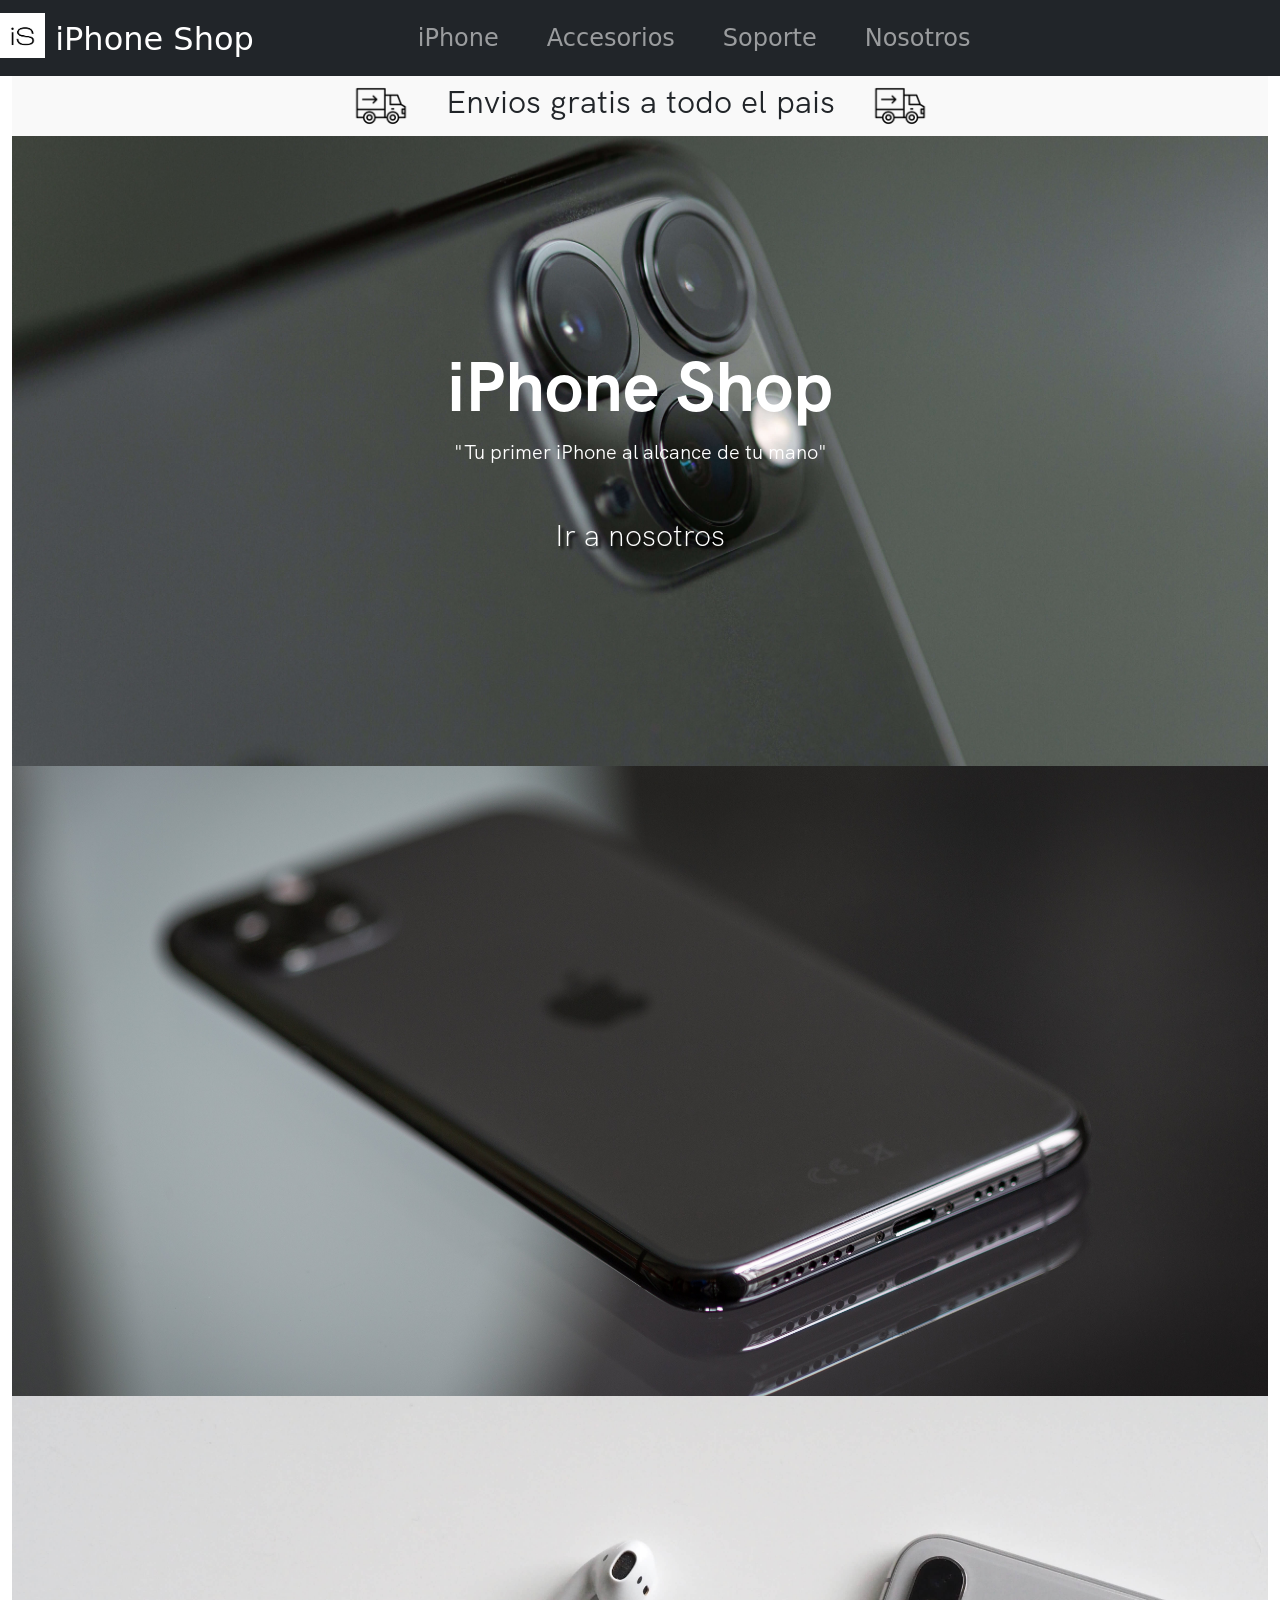
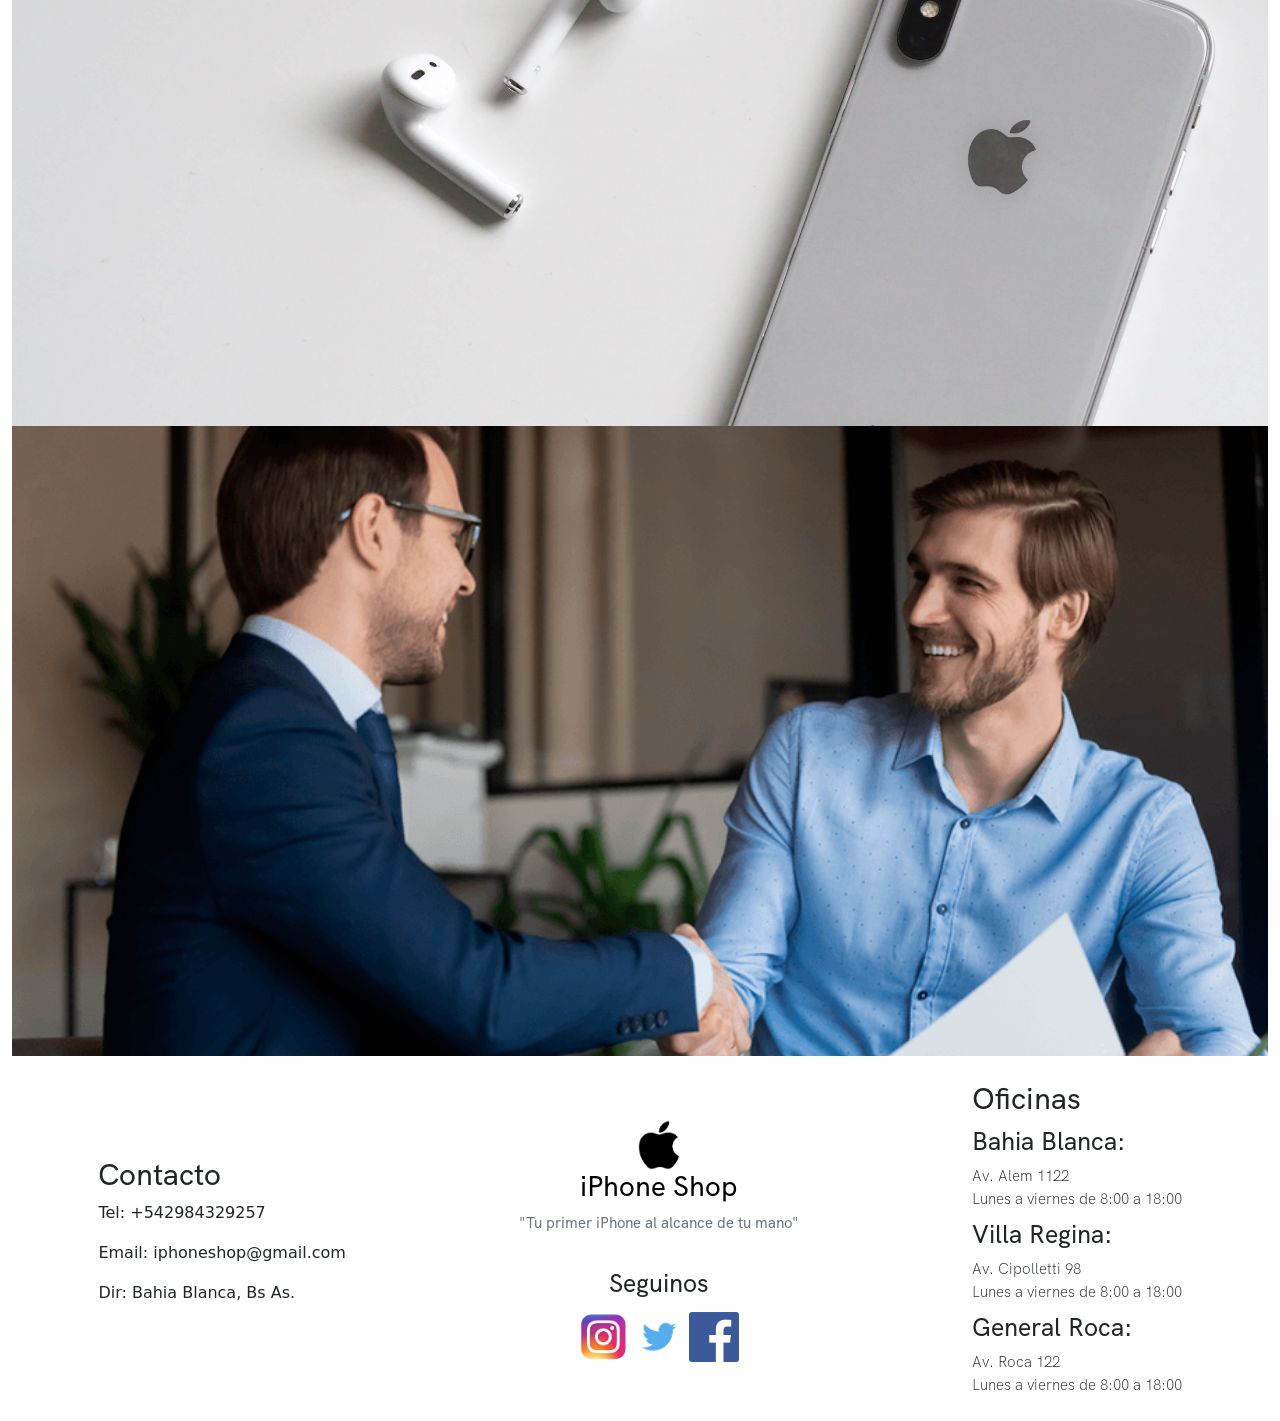
==== commit 8ec05405: "commit js" ====
--- a/index.html
+++ b/index.html
@@ -7,7 +7,7 @@
         <meta name="description" content="iPhone Shop es un sitio con el fin de brindar a nuestros clientes los mejores precios en iPhone">
         <meta name="keywords" content="iphone, apple, tecnology, tecno, electronica, smartphone, accesorios, auriculares, manzana, ecommerce">
         <title>iPhone Shop</title>
-        <link rel="shortcut icon" href="/img/iss.ico" type="image/x-icon">
+        <link rel="shortcut icon" href="img/iss.ico" type="image/x-icon">
         <link rel="stylesheet" href="https://cdnjs.cloudflare.com/ajax/libs/animate.css/4.1.1/animate.min.css"/>
         <link href="https://unpkg.com/aos@2.3.1/dist/aos.css" rel="stylesheet">
         <link href="https://cdn.jsdelivr.net/npm/bootstrap@5.1.3/dist/css/bootstrap.min.css" rel="stylesheet" integrity="sha384-1BmE4kWBq78iYhFldvKuhfTAU6auU8tT94WrHftjDbrCEXSU1oBoqyl2QvZ6jIW3" crossorigin="anonymous">
@@ -75,9 +75,9 @@
                     <p>"Tu primer iPhone al alcance de tu mano"</p>
                     <h2>Seguinos</h2>
                     <div>
-                        <a href="https://instagram.com/" target="_blank"><img src="../img/580b57fcd9996e24bc43c521.png" alt=""></a>
-                        <a href="https://www.twitter.com/" target="_blank"><img src="../img/580b57fcd9996e24bc43c53e.png" alt=""></a>
-                        <a href="https://www.facebook.com/" target="_blank"><img src="../img/584ac2d03ac3a570f94a666d.png" alt=""></a> 
+                        <a href="https://instagram.com/" target="_blank"><img src="img/580b57fcd9996e24bc43c521.png" alt=""></a>
+                        <a href="https://www.twitter.com/" target="_blank"><img src="img/580b57fcd9996e24bc43c53e.png" alt=""></a>
+                        <a href="https://www.facebook.com/" target="_blank"><img src="img/584ac2d03ac3a570f94a666d.png" alt=""></a> 
                     </div>
                 </div>
                 <div class="oficinas">
--- a/css/pruebacss.css
+++ b/css/pruebacss.css
@@ -9,6 +9,10 @@
 @font-face {
   font-family: groteskas;
   src: url(../font/HKGrotesk-Regular.otf); }
+
+@font-face {
+  font-family: grote;
+  src: url(../font/HKGrotesk-Bold.otf); }
 
 .divnav {
   display: flex;
@@ -54,8 +58,8 @@
   background-repeat: no-repeat;
   background-size: cover; }
   .section__one h1 {
-    font-family: "grotesk";
-    font-size: 50px; }
+    font-family: "grote";
+    font-size: 70px; }
   .section__one p {
     font-family: "groteskas";
     font-size: 20px; }
@@ -223,7 +227,7 @@
   width: 100%;
   height: 90vh;
   color: black;
-  background: url("../../img/airpods-header-accessories-202110.jpg") fixed center bottom;
+  background: url("../img/airpods-header-accessories-202110.jpg") fixed center bottom;
   background-repeat: no-repeat;
   background-size: contain;
   background-color: #f2f2f2; }
@@ -275,7 +279,7 @@
 
 @font-face {
   font-family: grote;
-  src: url(../../font/HKGrotesk-Bold.otf); }
+  src: url(../font/HKGrotesk-Bold.otf); }
 
 .section__uno, .section__dos {
   width: 100%;
@@ -285,7 +289,7 @@
   flex-direction: column;
   justify-content: start;
   align-items: center;
-  background: url("../../img/camera_system__rp945vhdfsiu_large.png") center bottom;
+  background: url("../img/camera_system__rp945vhdfsiu_large.png") center bottom;
   background-position: bottom;
   background-repeat: no-repeat;
   background-size: contain; }
@@ -298,19 +302,28 @@
     font-size: 20px; }
 
 .section__dos {
-  background: url("../../img/pexels-opollo-photography-11525164.jpg");
+  height: 110vh;
+  background: url("../../img/fondo-textura-marmol-blanco-textura-marmol-abstracta-patrones-naturales-diseno_41389-491.webp") fixed;
   background-position: left;
   background-repeat: no-repeat;
   background-size: cover; }
-  .section__dos p {
-    font-family: groteskas;
-    font-size: 20px;
-    height: auto;
-    width: 80%;
-    background-color: rgba(255, 255, 255, 0.726);
-    border-radius: 3px;
-    text-align: center;
-    padding-top: 20px; }
+  .section__dos h2 {
+    font-family: grote;
+    font-size: 60px;
+    margin-top: 10%; }
+  .section__dos .section__dos-nosotros {
+    display: flex; }
+    .section__dos .section__dos-nosotros .section__dos-img {
+      margin-top: 5%; }
+    .section__dos .section__dos-nosotros .section__dos-text {
+      width: 50%;
+      margin-top: 3%; }
+      .section__dos .section__dos-nosotros .section__dos-text div {
+        margin-top: 10%; }
+        .section__dos .section__dos-nosotros .section__dos-text div h3 {
+          font-size: 35px; }
+        .section__dos .section__dos-nosotros .section__dos-text div p {
+          padding-top: 2%; }
 
 .section__tres div {
   font-family: groteskas; }
@@ -323,4 +336,16 @@
       padding-top: 90px;
       font-size: 70px; }
   .section__dos {
-    background-position: center; } }
+    background-position: center;
+    height: 170vh;
+    text-align: center; }
+    .section__dos .section__dos-nosotros {
+      display: flex;
+      flex-direction: column; }
+    .section__dos .section__dos-text {
+      display: flex;
+      flex-direction: column;
+      justify-content: center;
+      margin-left: 120px; }
+      .section__dos .section__dos-text div {
+        text-align: center; } }
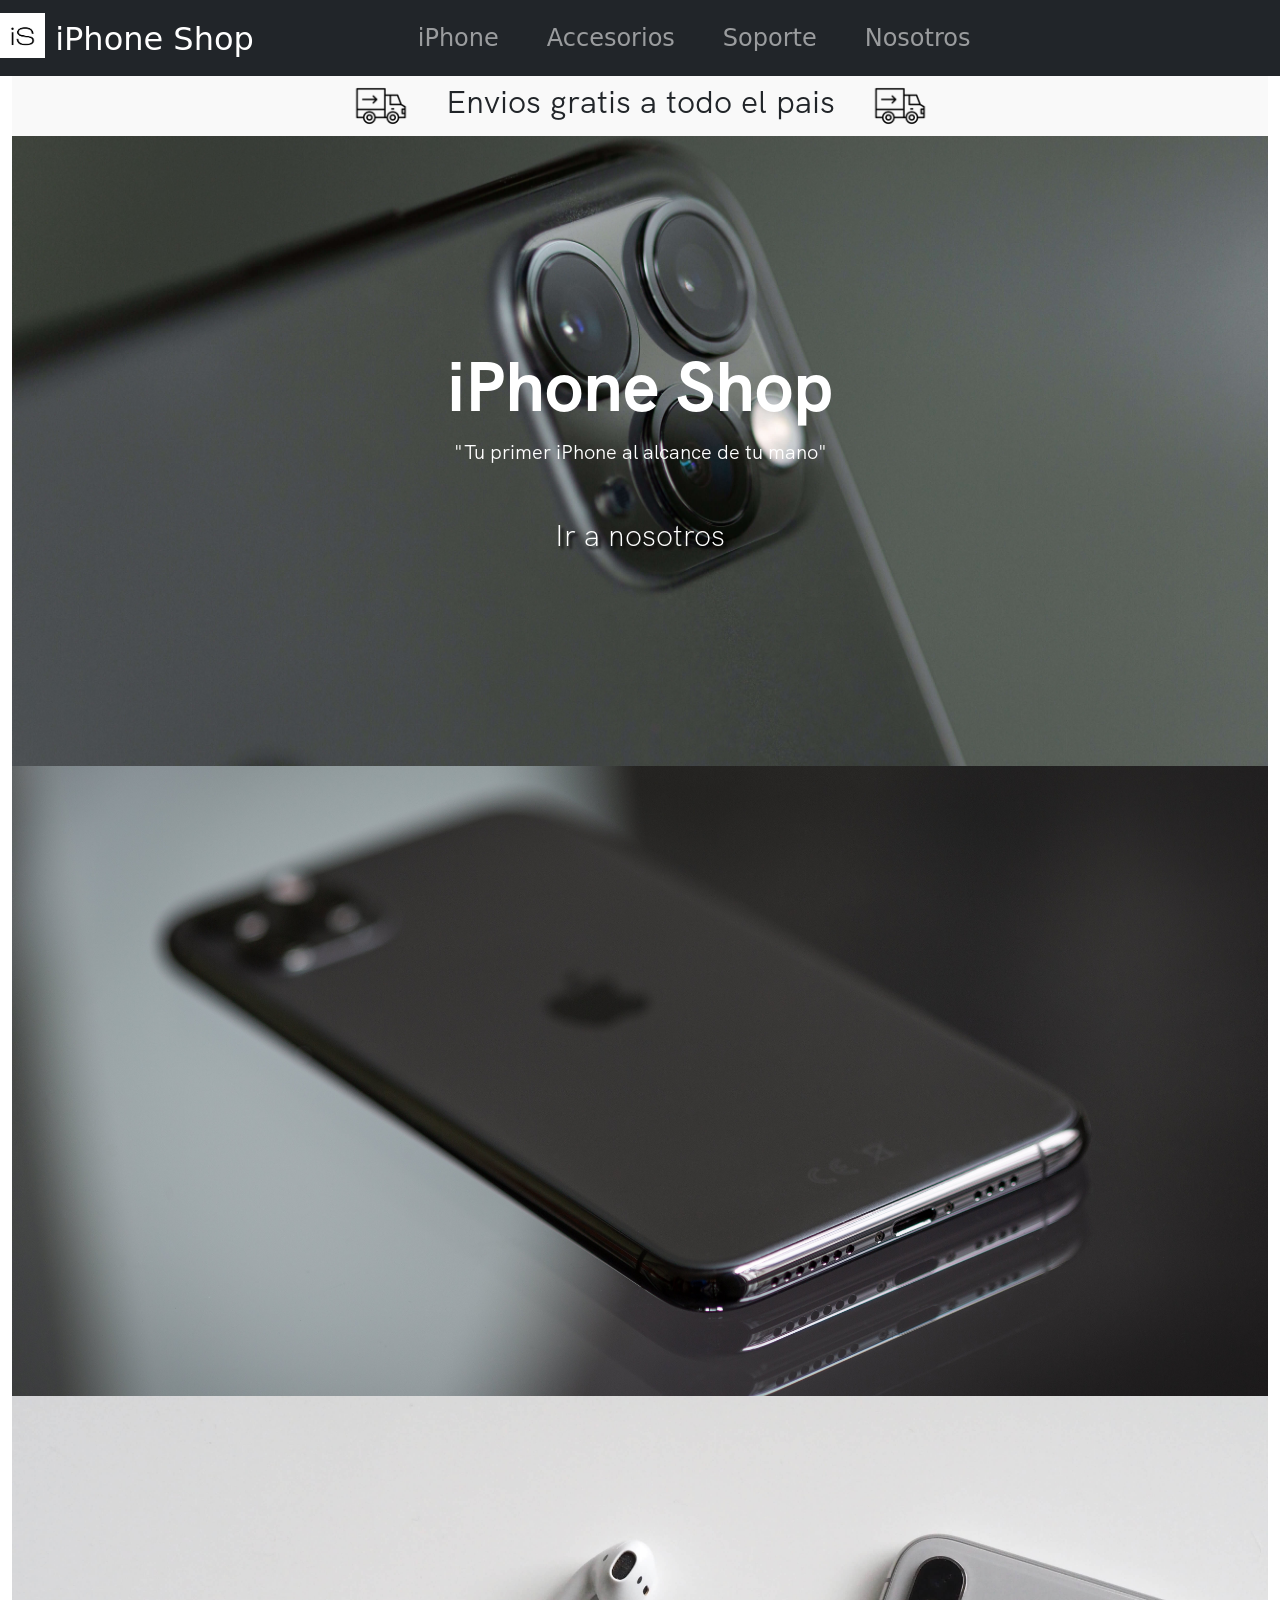
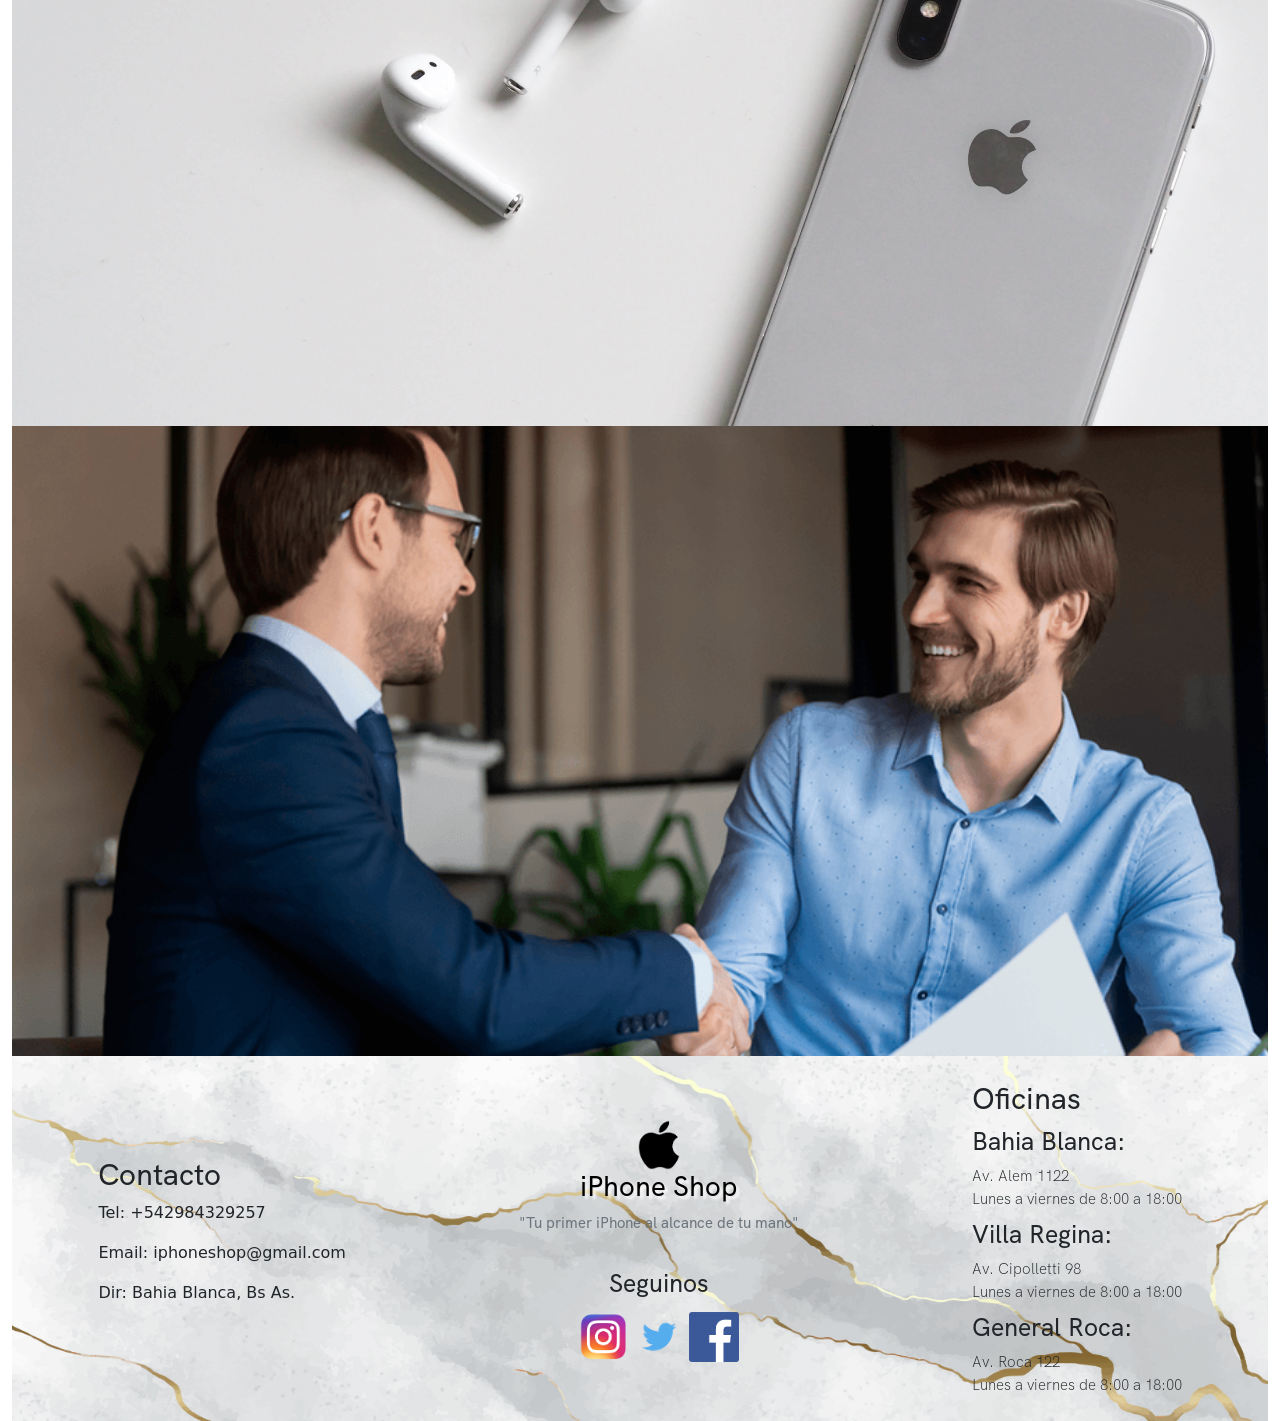
==== commit dc1c4404: "entrega_final" ====
--- a/index.html
+++ b/index.html
@@ -7,7 +7,7 @@
         <meta name="description" content="iPhone Shop es un sitio con el fin de brindar a nuestros clientes los mejores precios en iPhone">
         <meta name="keywords" content="iphone, apple, tecnology, tecno, electronica, smartphone, accesorios, auriculares, manzana, ecommerce">
         <title>iPhone Shop</title>
-        <link rel="shortcut icon" href="img/iss.ico" type="image/x-icon">
+        <link rel="shortcut icon" href="/img/iss.ico" type="image/x-icon">
         <link rel="stylesheet" href="https://cdnjs.cloudflare.com/ajax/libs/animate.css/4.1.1/animate.min.css"/>
         <link href="https://unpkg.com/aos@2.3.1/dist/aos.css" rel="stylesheet">
         <link href="https://cdn.jsdelivr.net/npm/bootstrap@5.1.3/dist/css/bootstrap.min.css" rel="stylesheet" integrity="sha384-1BmE4kWBq78iYhFldvKuhfTAU6auU8tT94WrHftjDbrCEXSU1oBoqyl2QvZ6jIW3" crossorigin="anonymous">
@@ -75,9 +75,9 @@
                     <p>"Tu primer iPhone al alcance de tu mano"</p>
                     <h2>Seguinos</h2>
                     <div>
-                        <a href="https://instagram.com/" target="_blank"><img src="img/580b57fcd9996e24bc43c521.png" alt=""></a>
-                        <a href="https://www.twitter.com/" target="_blank"><img src="img/580b57fcd9996e24bc43c53e.png" alt=""></a>
-                        <a href="https://www.facebook.com/" target="_blank"><img src="img/584ac2d03ac3a570f94a666d.png" alt=""></a> 
+                        <a href="https://instagram.com/" target="_blank"><img src="../img/580b57fcd9996e24bc43c521.png" alt=""></a>
+                        <a href="https://www.twitter.com/" target="_blank"><img src="../img/580b57fcd9996e24bc43c53e.png" alt=""></a>
+                        <a href="https://www.facebook.com/" target="_blank"><img src="../img/584ac2d03ac3a570f94a666d.png" alt=""></a> 
                     </div>
                 </div>
                 <div class="oficinas">
@@ -105,5 +105,6 @@
             AOS.init();
         </script>
         <script src="https://cdn.jsdelivr.net/npm/bootstrap@5.1.3/dist/js/bootstrap.bundle.min.js" integrity="sha384-ka7Sk0Gln4gmtz2MlQnikT1wXgYsOg+OMhuP+IlRH9sENBO0LRn5q+8nbTov4+1p" crossorigin="anonymous"></script>
+        <script src="javascript/main.js"></script>
     </body>
 </html>
--- a/css/pruebacss.css
+++ b/css/pruebacss.css
@@ -93,7 +93,7 @@
     border: solid 2px grey; }
 
 .footer {
-  background: url(../../img/fondo-textura-marmol-blanco-textura-marmol-abstracta-patrones-naturales-diseno_41389-491.webp);
+  background: url(../img/130.jpg);
   background-repeat: no-repeat;
   background-size: cover;
   display: flex;
@@ -303,7 +303,7 @@
 
 .section__dos {
   height: 110vh;
-  background: url("../../img/fondo-textura-marmol-blanco-textura-marmol-abstracta-patrones-naturales-diseno_41389-491.webp") fixed;
+  background: url("../img/130.jpg") fixed;
   background-position: left;
   background-repeat: no-repeat;
   background-size: cover; }
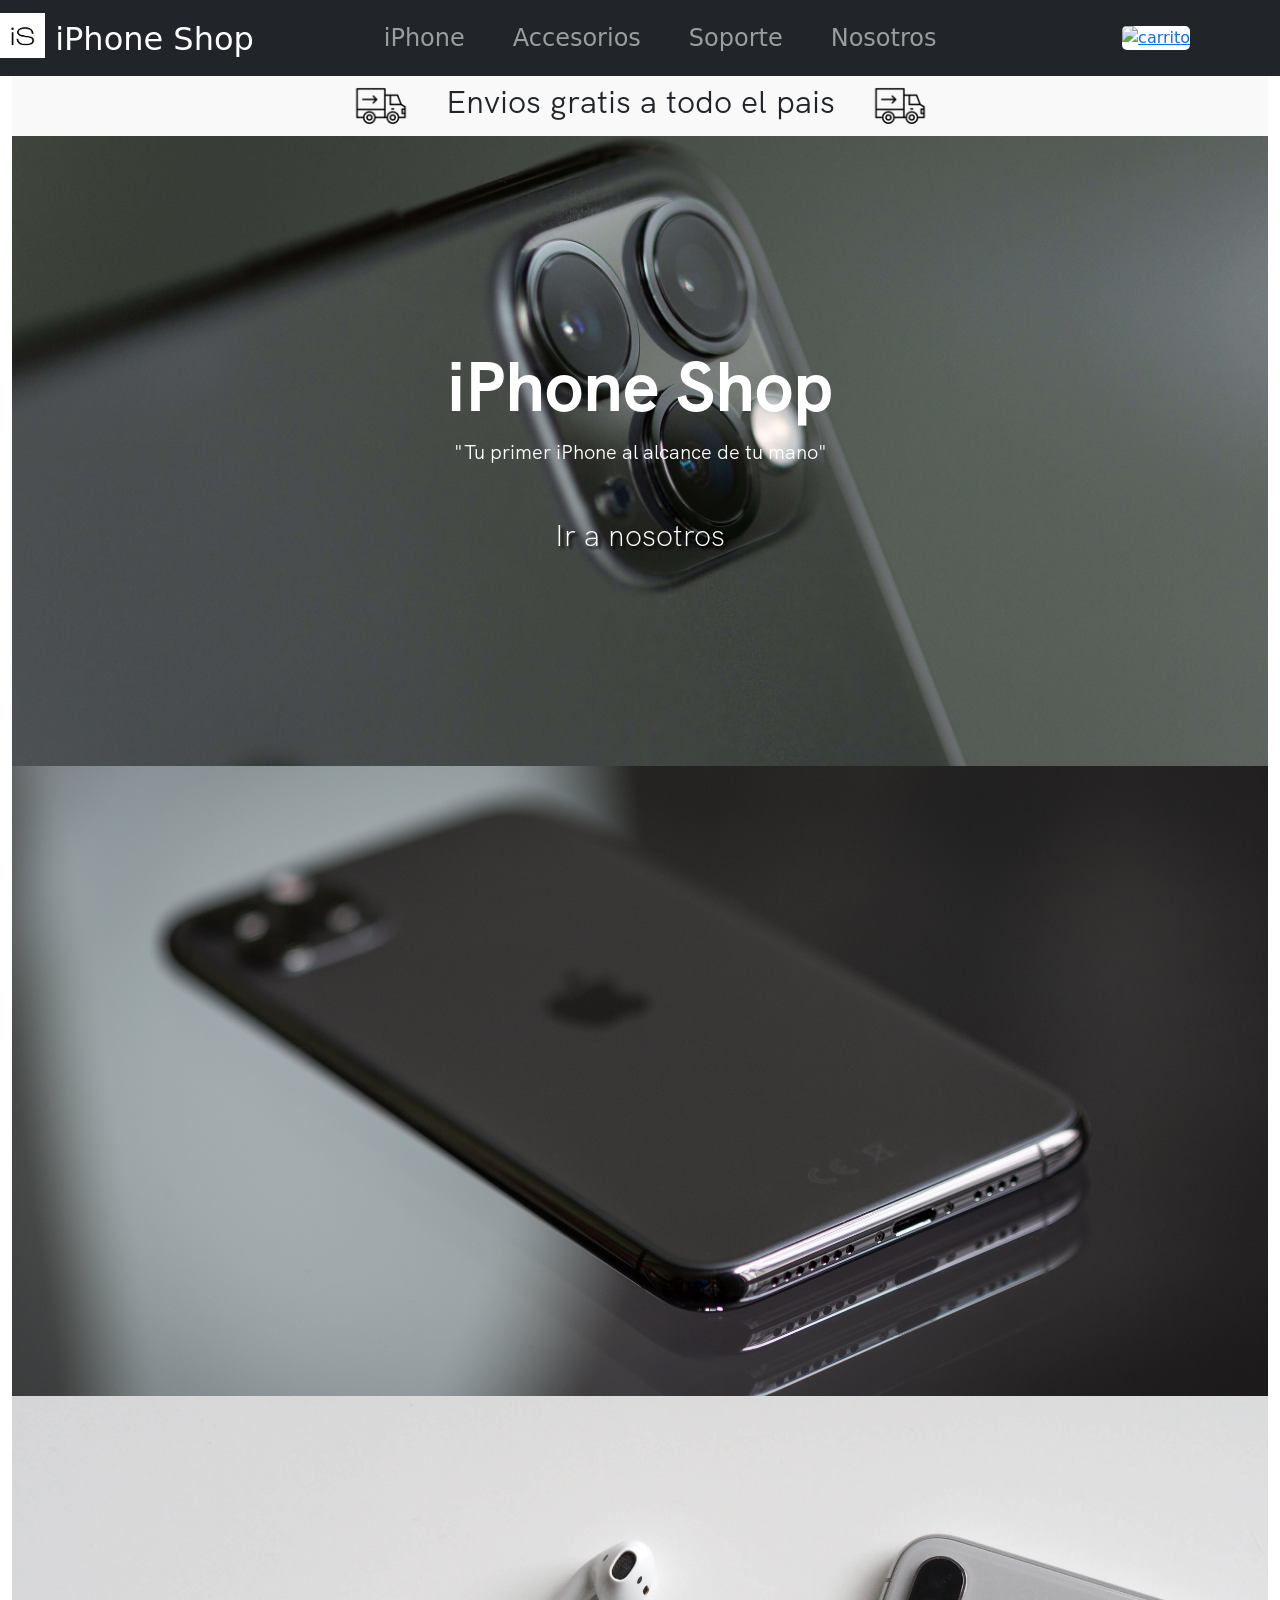
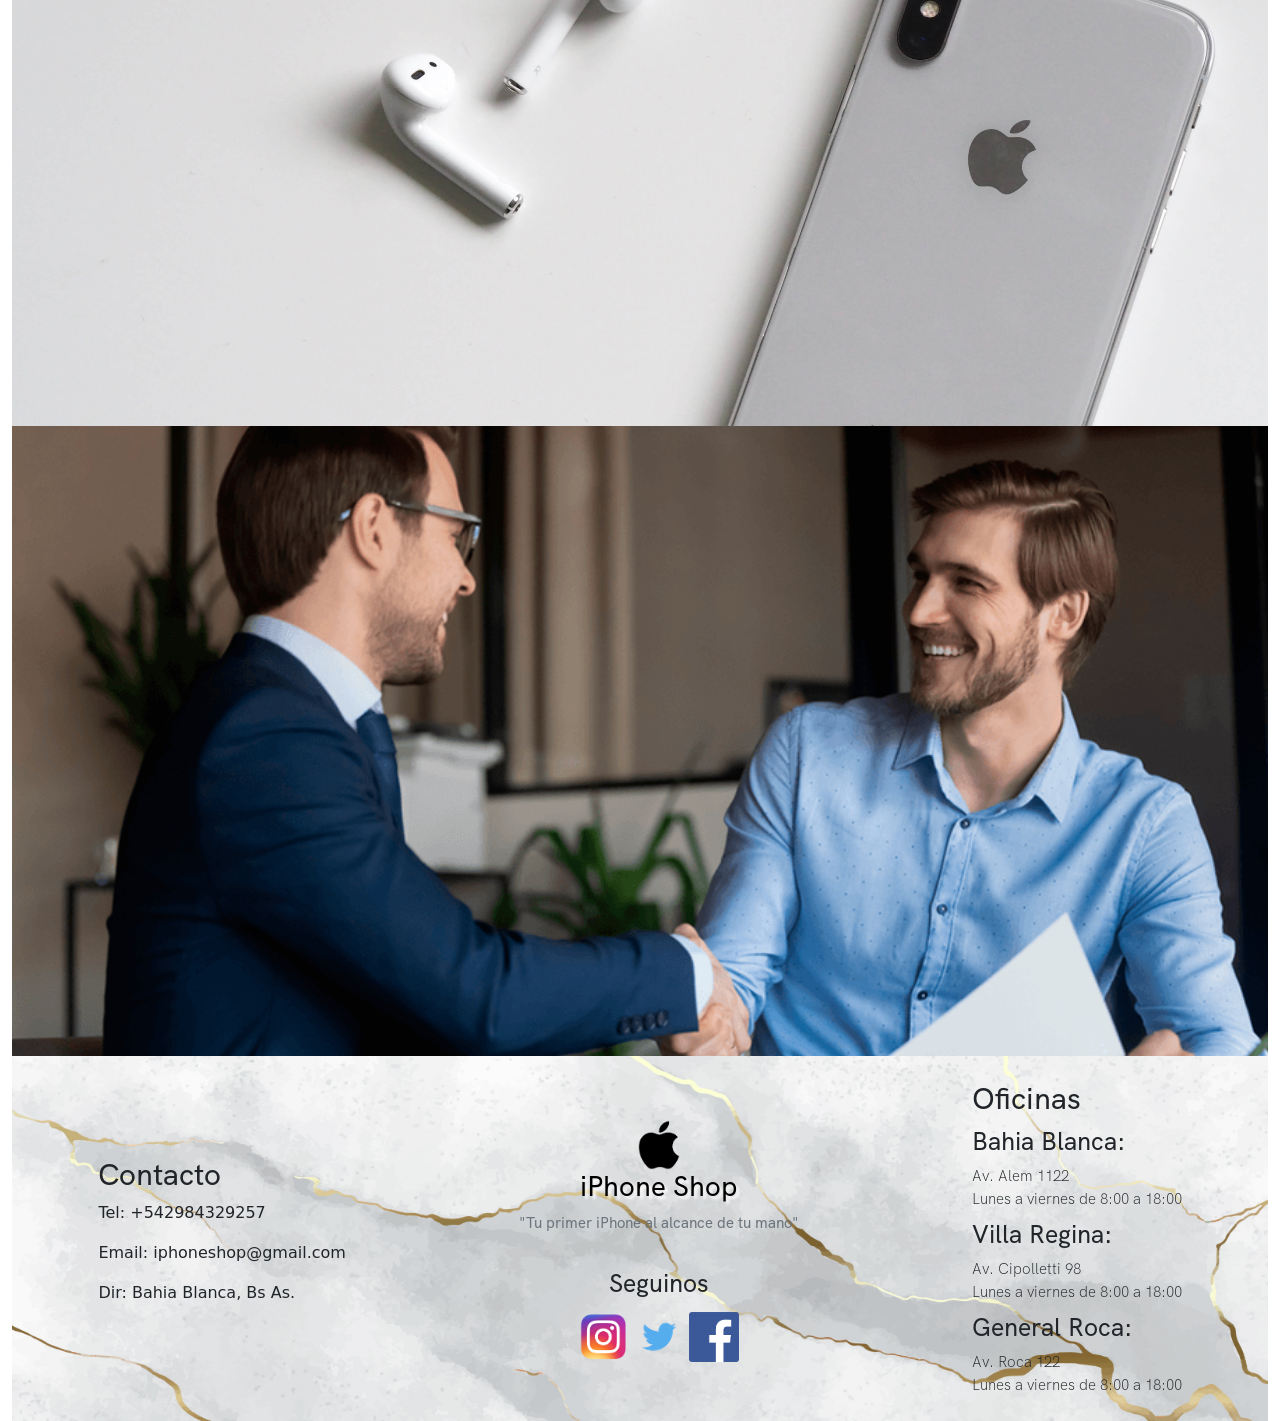
==== commit 101c3fbb: "Add files via upload" ====
--- a/index.html
+++ b/index.html
@@ -31,6 +31,9 @@
                         <a class="nav-link fs-4 mx-3" href="pages/accesorios.html">Accesorios</a>
                         <a class="nav-link fs-4 mx-3" href="pages/soporte.html">Soporte</a>
                         <a class="nav-link fs-4 mx-3" href="pages/nosotros.html">Nosotros</a>
+                    </div>
+                    <div>
+                        <a href="pages/carrito.html"><img src="img/carrito-de-compras.png" class="" style="height: 50px; background-color: white; border-radius: 5px;" alt="carrito"></a>
                     </div>
                 </div> 
            </nav>
